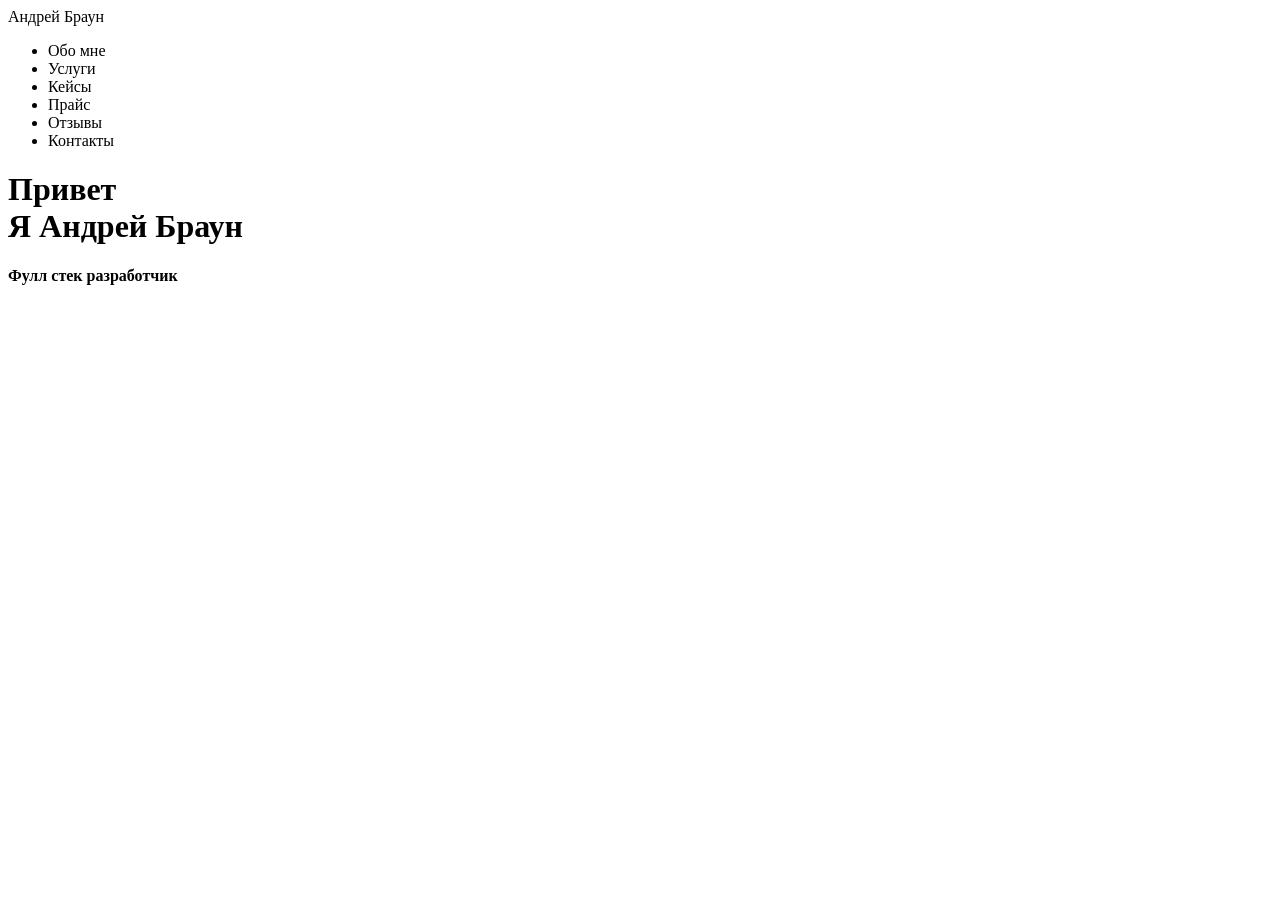
==== src/index.html @ 2f6fc2aa "Initial commit" ====
<!DOCTYPE html>
<html lang="en">
<head>
    <meta charset="UTF-8">
    <title>Title</title>
    <meta name="author" content="irakli">
    <meta name="robots" content="all">
    
</head>
<body>
<header>
    <nav>
        <div class="logo">Андрей Браун</div>
        <div class="menu">
            <ul>
                <li>Обо мне</li>
                <li>Услуги</li>
                <li>Кейсы</li>
                <li>Прайс</li>
                <li>Отзывы</li>
                <li>Контакты</li>
            </ul>
        </div>
    </nav>
</header>
<div class="main">
    <div class="title_container">
        <h1>Привет<br>Я Андрей Браун</h1>
        <h4>Фулл стек разработчик</h4>

    </div>
</div>
<footer>

</footer>
</body>
</html>
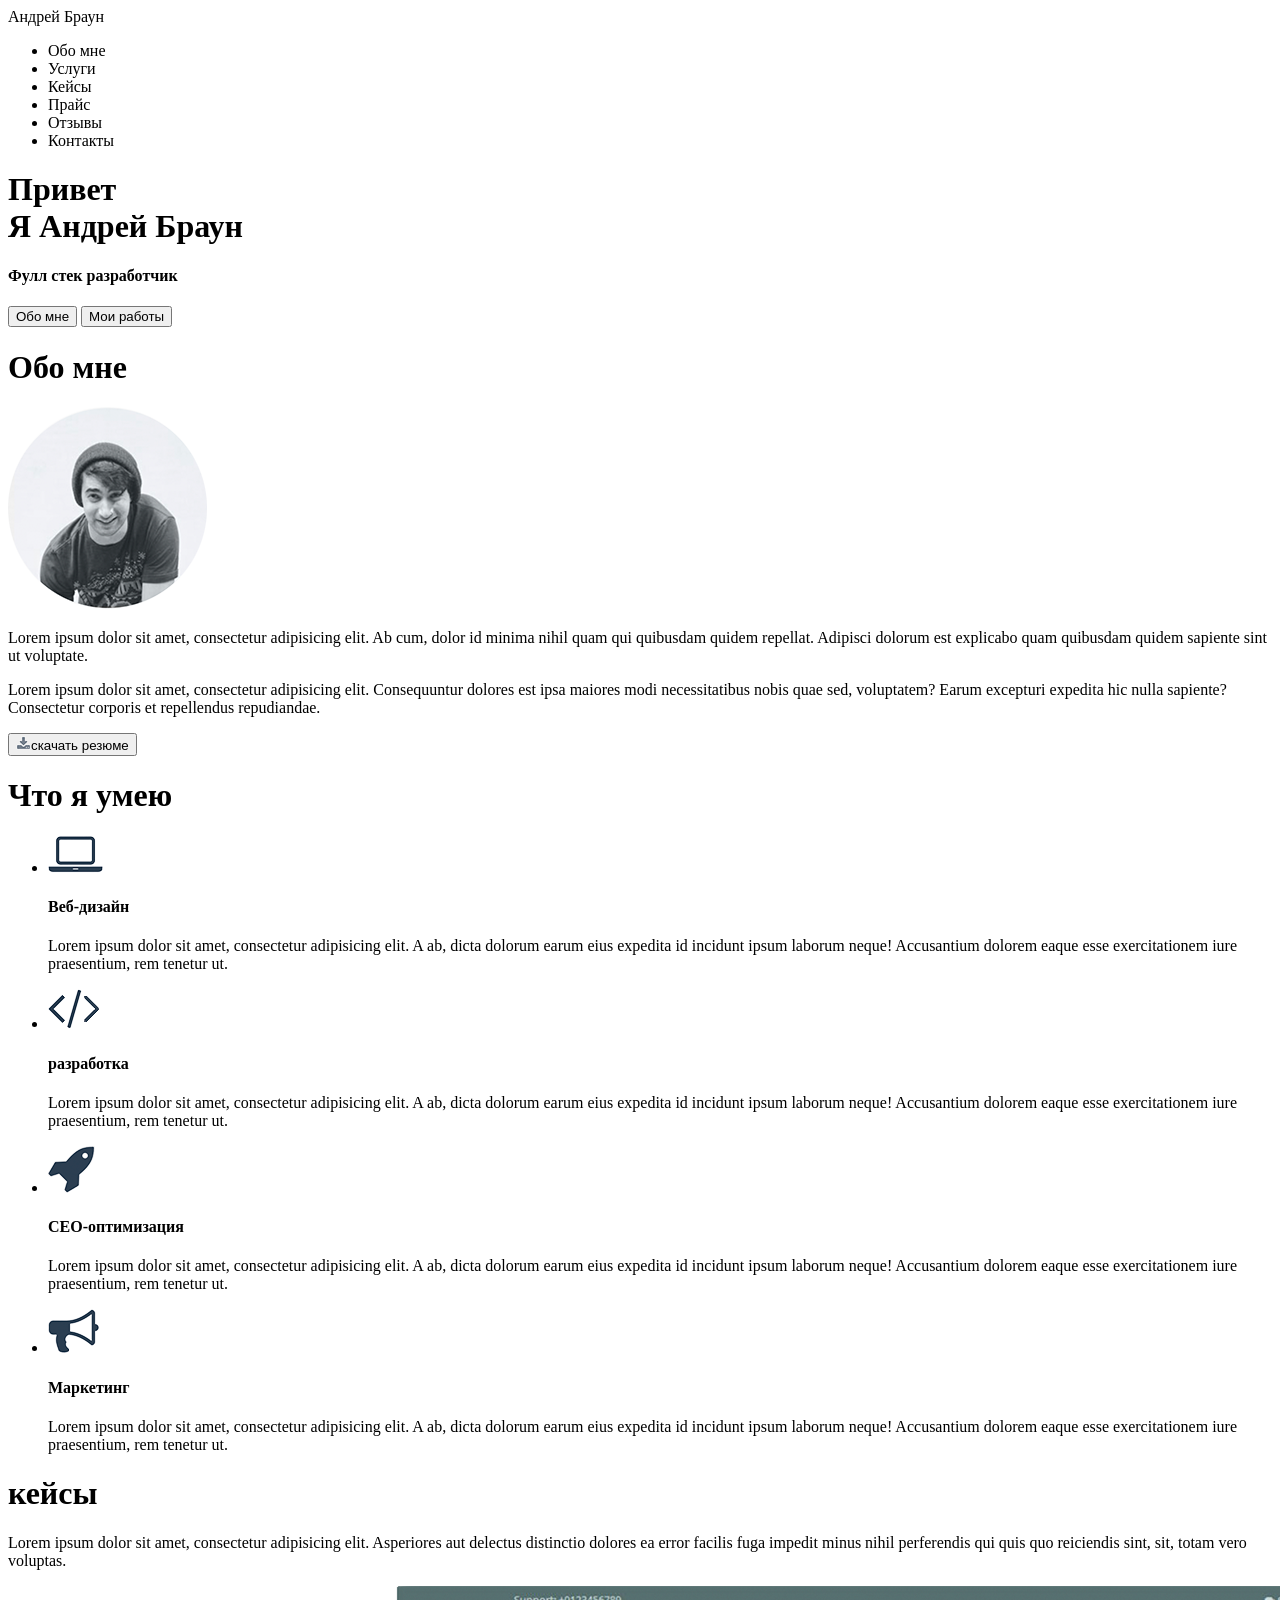
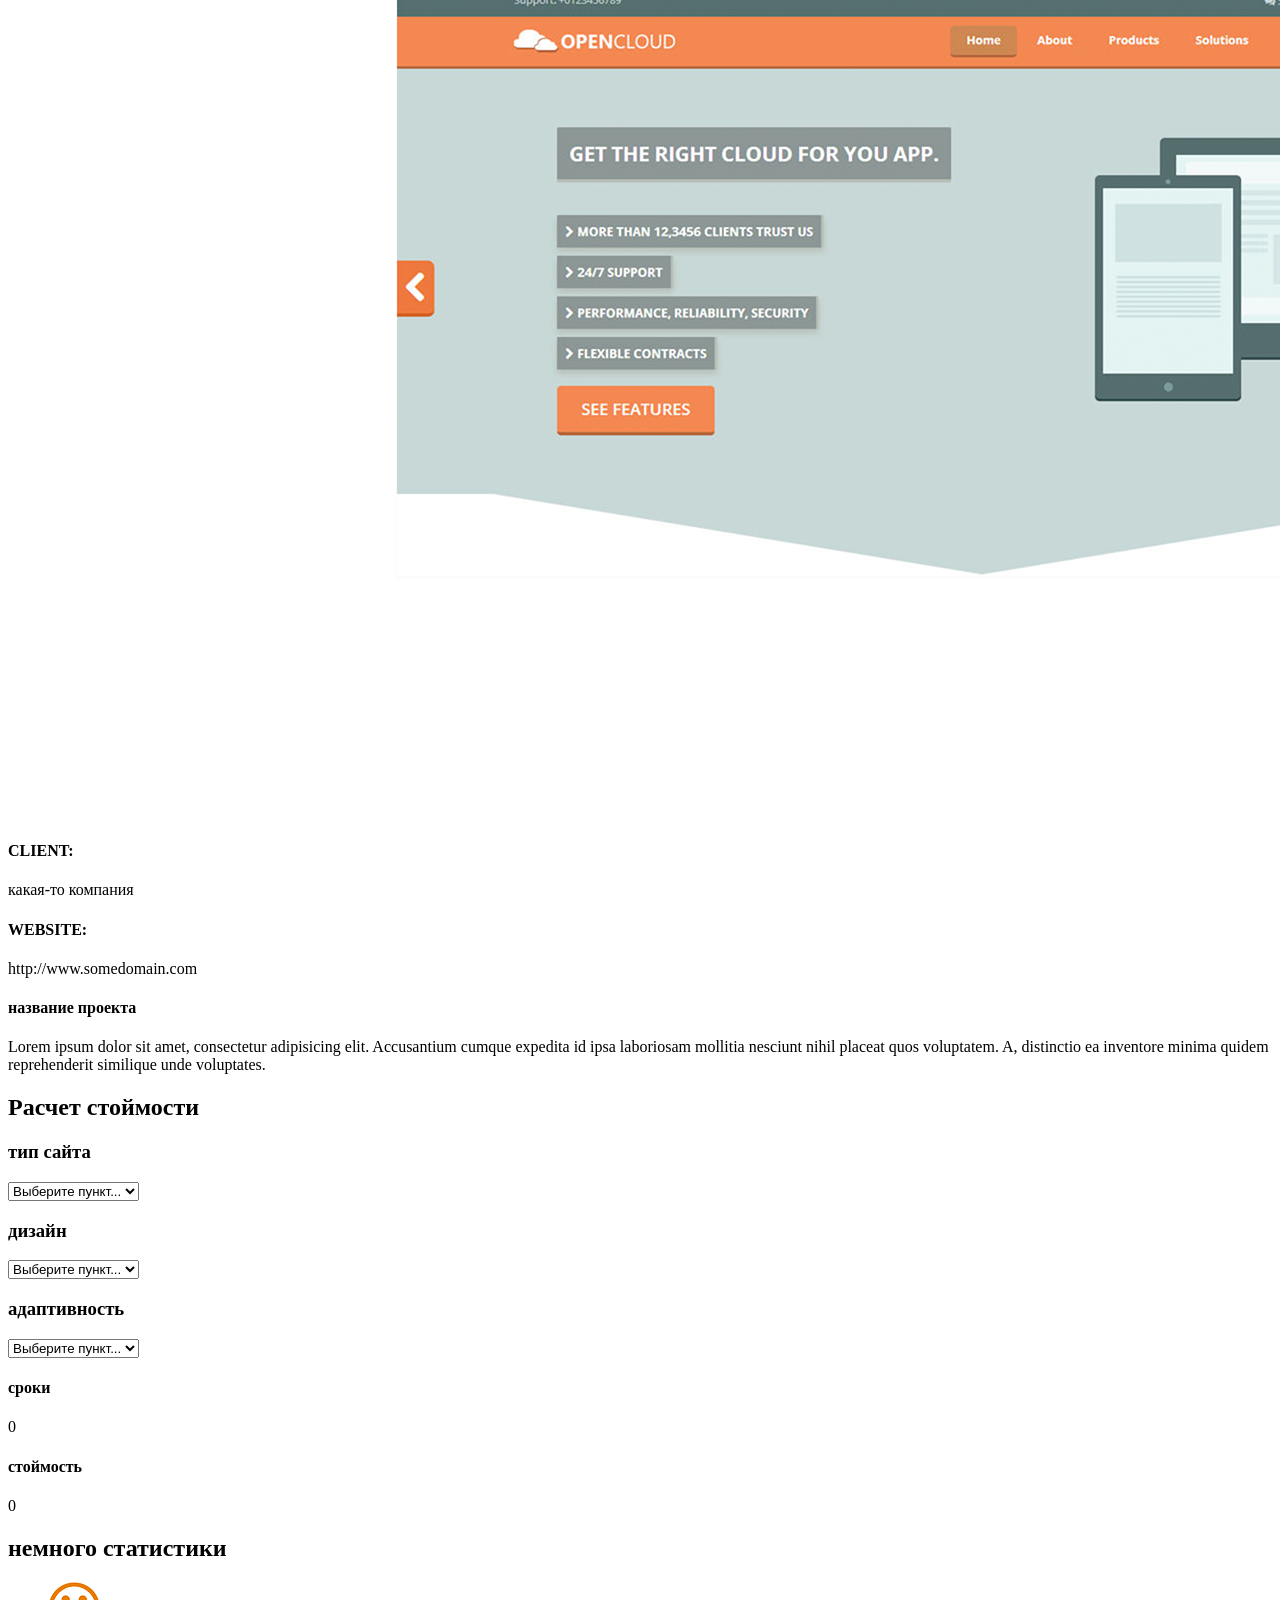
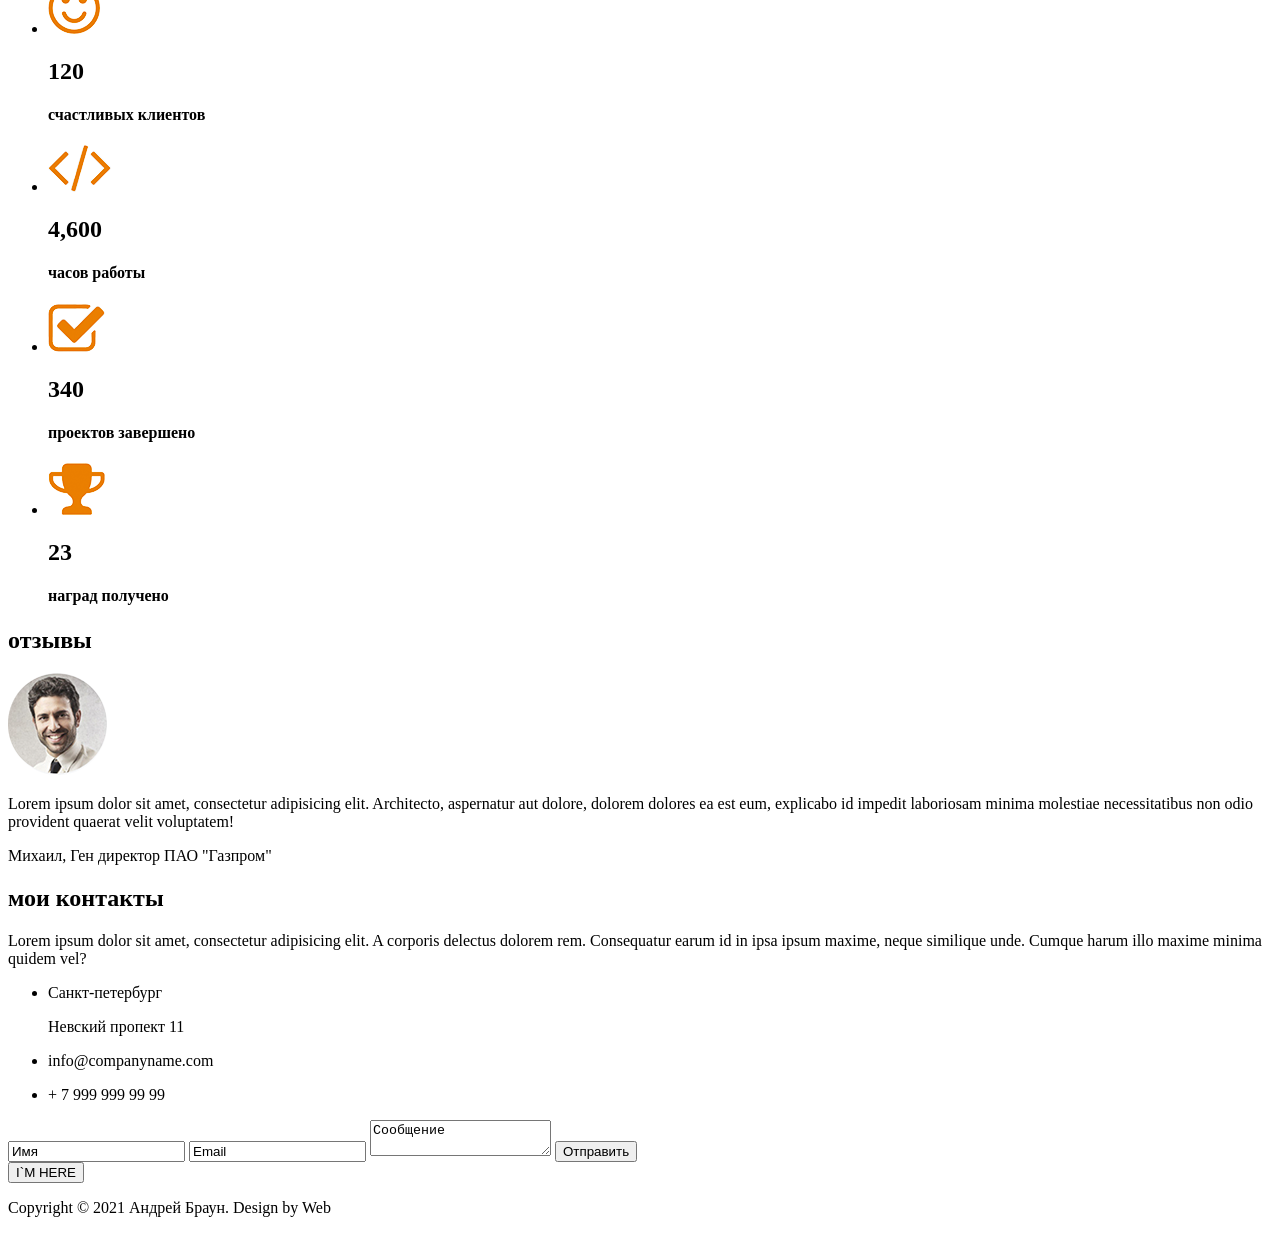
==== commit 4ad710a3: "task1" ====
--- a/src/index.html
+++ b/src/index.html
@@ -5,7 +5,7 @@
     <title>Title</title>
     <meta name="author" content="irakli">
     <meta name="robots" content="all">
-    
+
 </head>
 <body>
 <header>
@@ -27,11 +27,159 @@
     <div class="title_container">
         <h1>Привет<br>Я Андрей Браун</h1>
         <h4>Фулл стек разработчик</h4>
+        <input type="submit" value="Обо мне">
+        <input type="submit" value="Мои работы">
+    </div>
 
+    <div class="about">
+        <h1>Oбо мне</h1>
+        <img src="img/фотка2.png">
+        <p>Lorem ipsum dolor sit amet, consectetur adipisicing elit. Ab cum, dolor id minima nihil quam qui quibusdam quidem
+            repellat. Adipisci dolorum est explicabo quam quibusdam quidem sapiente sint ut voluptate.</p>
+        <p>Lorem ipsum dolor sit amet, consectetur adipisicing elit. Consequuntur dolores est ipsa maiores modi
+            necessitatibus nobis quae sed, voluptatem? Earum excepturi expedita hic nulla sapiente? Consectetur corporis et
+            repellendus repudiandae.</p>
+        <button type="submit" ><img src="img/иконка.png" alt="Кнопка «button»">скачать резюме</button>
     </div>
+
+    <div  class="skills">
+        <h1>Что я умею</h1>
+        <div class="menu">
+            <ul>
+                <li>
+                    <img src="img/ноут.png">
+                    <h4>Веб-дизайн</h4>
+                    <p>Lorem ipsum dolor sit amet, consectetur adipisicing elit. A ab, dicta dolorum earum eius expedita
+                        id incidunt ipsum laborum neque! Accusantium dolorem eaque esse exercitationem iure praesentium,
+                        rem tenetur ut.</p>
+                </li>
+                <li>
+                    <img src="img/знак.png">
+                    <h4>разработка</h4>
+                    <p>Lorem ipsum dolor sit amet, consectetur adipisicing elit. A ab, dicta dolorum earum eius expedita
+                        id incidunt ipsum laborum neque! Accusantium dolorem eaque esse exercitationem iure praesentium,
+                        rem tenetur ut.</p>
+                </li>
+                <li>
+                    <img src="img/ракета.png">
+                    <h4>CEO-оптимизация</h4>
+                    <p>Lorem ipsum dolor sit amet, consectetur adipisicing elit. A ab, dicta dolorum earum eius expedita
+                        id incidunt ipsum laborum neque! Accusantium dolorem eaque esse exercitationem iure praesentium,
+                        rem tenetur ut.</p>
+                </li>
+                <li>
+                    <img src="img/граммофон.png">
+                    <h4>Маркетинг</h4>
+                    <p>Lorem ipsum dolor sit amet, consectetur adipisicing elit. A ab, dicta dolorum earum eius expedita
+                        id incidunt ipsum laborum neque! Accusantium dolorem eaque esse exercitationem iure praesentium,
+                        rem tenetur ut.</p>
+                </li>
+            </ul>
+        </div>
+    </div>
+
+    <div class="case">
+        <h1>кейсы</h1>
+        <p>Lorem ipsum dolor sit amet, consectetur adipisicing elit. Asperiores aut delectus distinctio dolores ea error
+            facilis fuga impedit minus nihil perferendis qui quis quo reiciendis sint, sit, totam vero voluptas.</p>
+        <img src="img/фотка.png">
+        <div class="details">
+            <h4>CLIENT:</h4>
+            <p>какая-то компания</p>
+            <h4>WEBSITE:</h4>
+            <p>http://www.somedomain.com</p>
+            <h4>название проекта</h4>
+            <p>Lorem ipsum dolor sit amet, consectetur adipisicing elit. Accusantium cumque expedita id ipsa laboriosam
+                mollitia nesciunt nihil placeat quos voluptatem. A, distinctio ea inventore minima quidem reprehenderit
+                similique unde voluptates.</p>
+        </div>
+    </div>
+
+
+    <div class="priceCount">
+        <h2>Расчет стоймости</h2>
+        <h3>тип сайта</h3>
+        <select><option selected>Выберите пункт...</option></select>
+        <h3>дизайн</h3>
+        <select><option selected>Выберите пункт...</option></select>
+        <h3>адаптивность</h3>
+        <select><option selected>Выберите пункт...</option></select>
+        <h4>сроки</h4>0
+        <h4>стоймость</h4>0
+    </div>
+
+    <div class="statistic">
+        <h2>немного статистики</h2>
+        <div class="elements">
+            <ul>
+                <li>
+                    <img src="img/смайл.png">
+                    <h2>120</h2>
+                    <h4>счастливых клиентов</h4>
+                </li>
+                <li>
+                    <img src="img/скобки.png">
+                    <h2>4,600</h2>
+                    <h4>часов работы</h4>
+                </li>
+                <li>
+                    <img src="img/галочка.png">
+                    <h2>340</h2>
+                    <h4>проектов завершено</h4>
+                </li>
+                <li>
+                    <img src="img/кубок.png">
+                    <h2>23</h2>
+                    <h4>наград получено</h4>
+                </li>
+            </ul>
+        </div>
+    </div>
+
+    <div class="feedback">
+        <h2>отзывы</h2>
+        <img src="img/фотка_мужичек.png">
+        <p>Lorem ipsum dolor sit amet, consectetur adipisicing elit. Architecto, aspernatur aut dolore, dolorem dolores
+            ea est eum, explicabo id impedit laboriosam minima molestiae necessitatibus non odio provident quaerat velit
+            voluptatem!</p>
+        <p>Михаил, Ген директор ПАО "Газпром"</p>
+    </div>
+
+    <div class="contacts">
+        <h2>мои контакты</h2>
+        <p>Lorem ipsum dolor sit amet, consectetur adipisicing elit. A corporis delectus dolorem rem. Consequatur earum
+            id in ipsa ipsum maxime, neque similique unde. Cumque harum illo maxime minima quidem vel?</p>
+        <ul>
+            <li>
+                <p>Санкт-петербург</p>
+                <p>Невский пропект 11</p>
+            </li>
+            <li>
+                <p>info@companyname.com</p>
+            </li>
+            <li>
+                <p>+ 7 999 999 99 99</p>
+            </li>
+        </ul>
+        <div class="messageForm">
+            <form method="post">
+            <input type="text" value="Имя">
+            <input type="email" value="Email">
+            <textarea>Сообщение</textarea>
+                <button type="submit">Отправить</button>
+            </form>
+        </div>
+    </div>
+
+    <div class="maps">
+        <button type="submit">I`M HERE</button>
+    </div>
+
 </div>
+
+
 <footer>
-
+<p>Copyright © 2021 Андрей Браун. Design by Web</p>
 </footer>
 </body>
 </html>
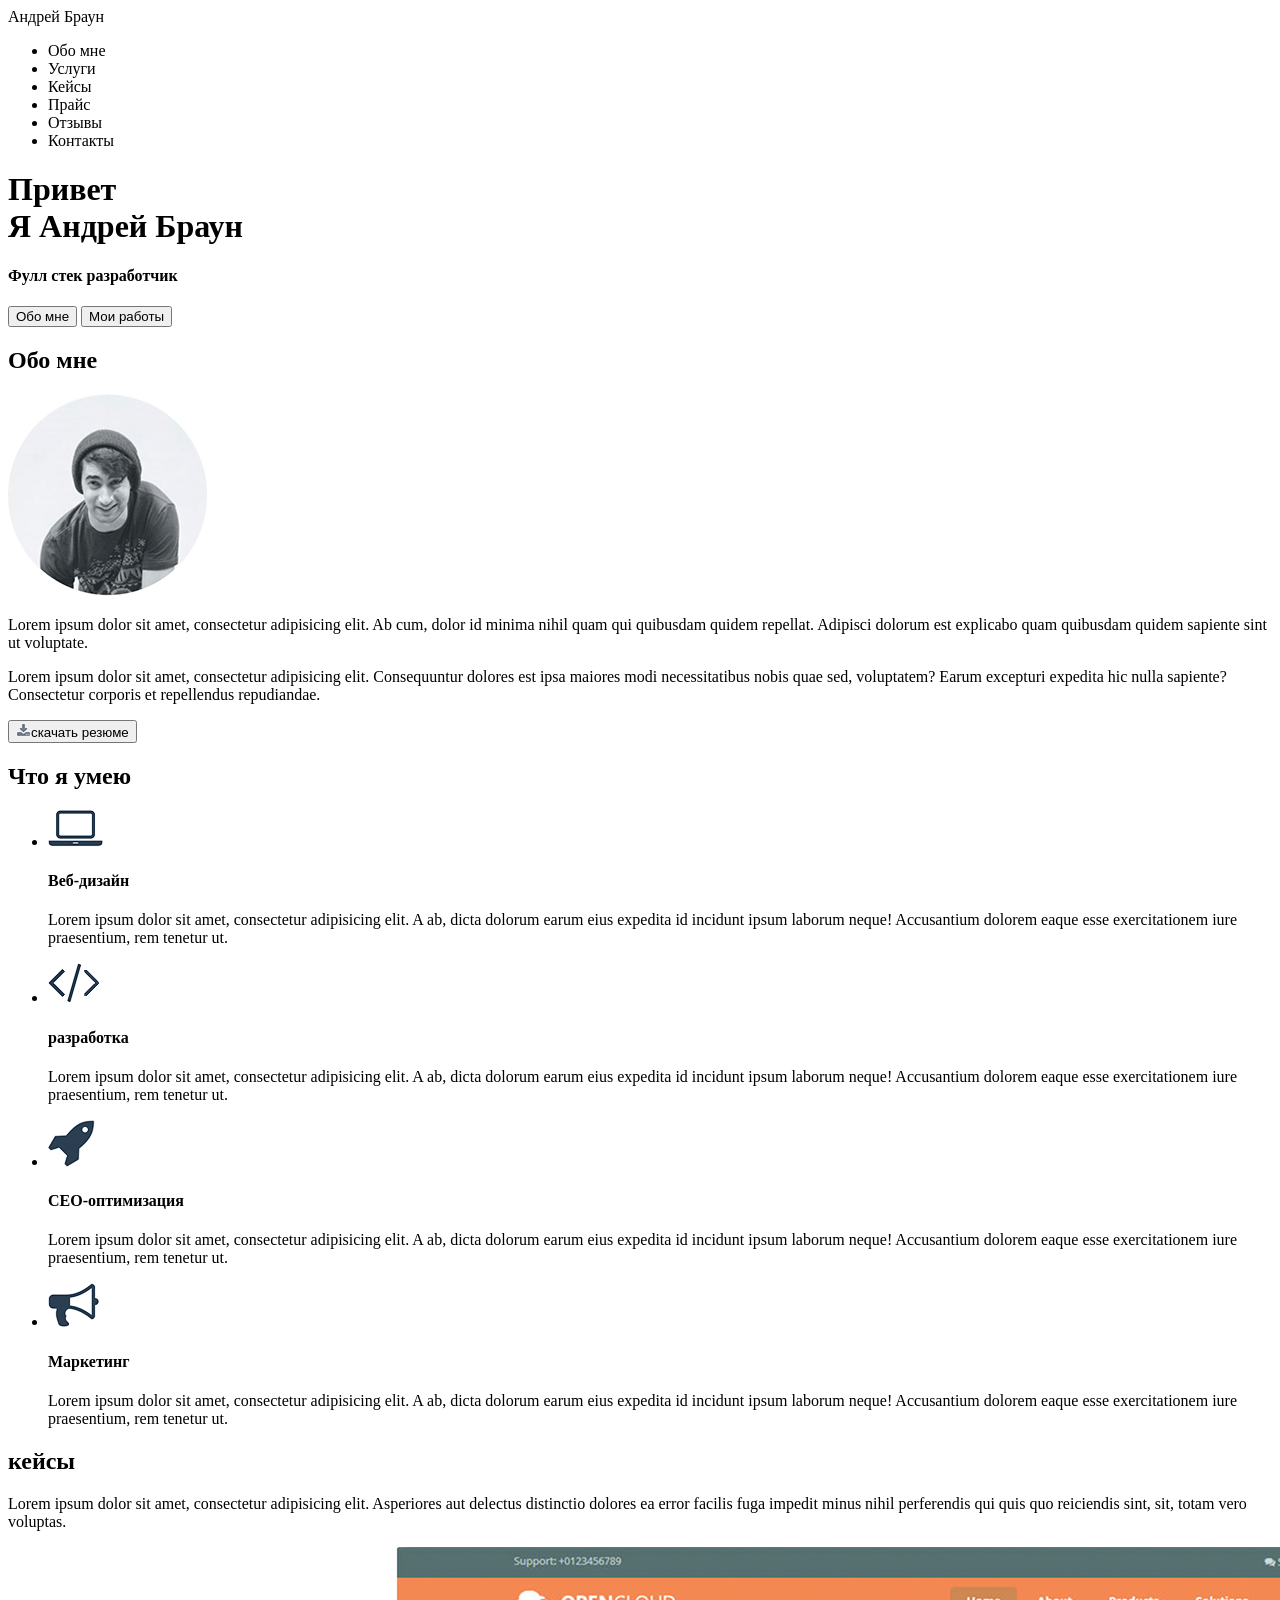
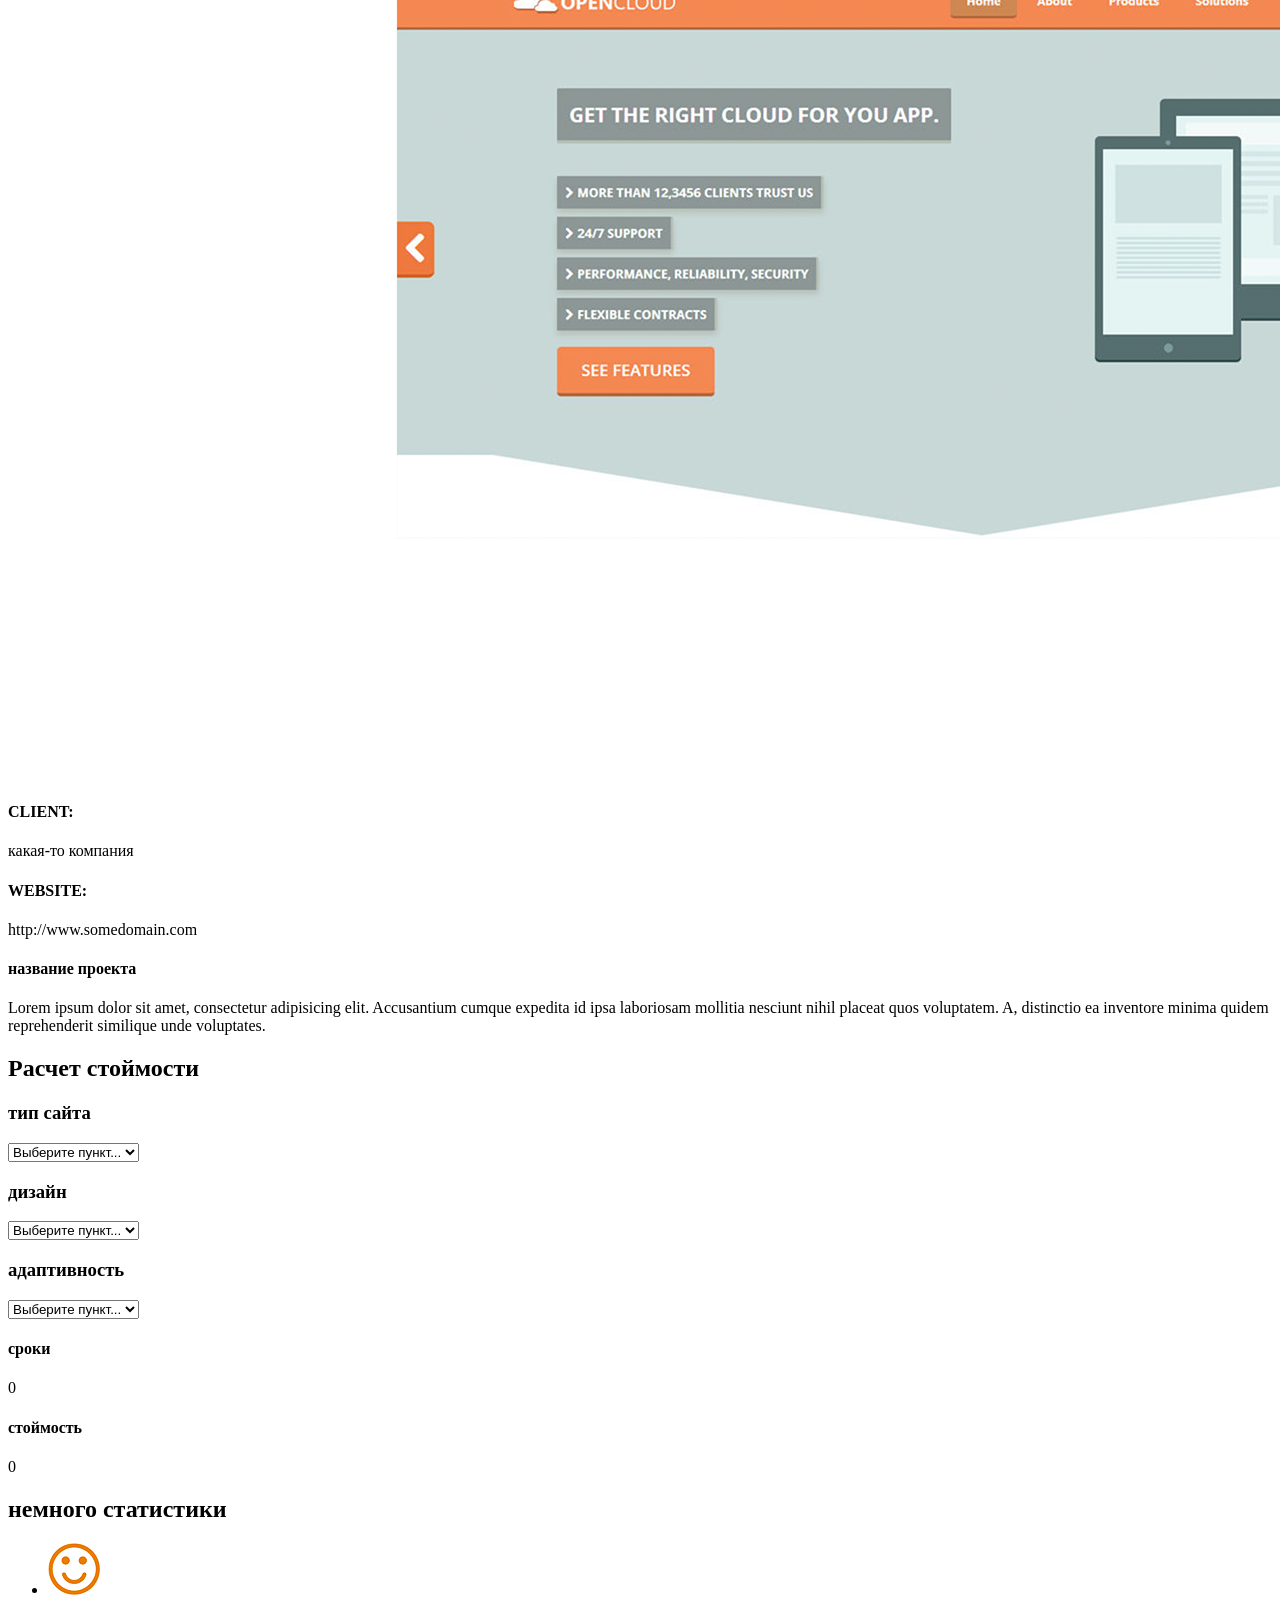
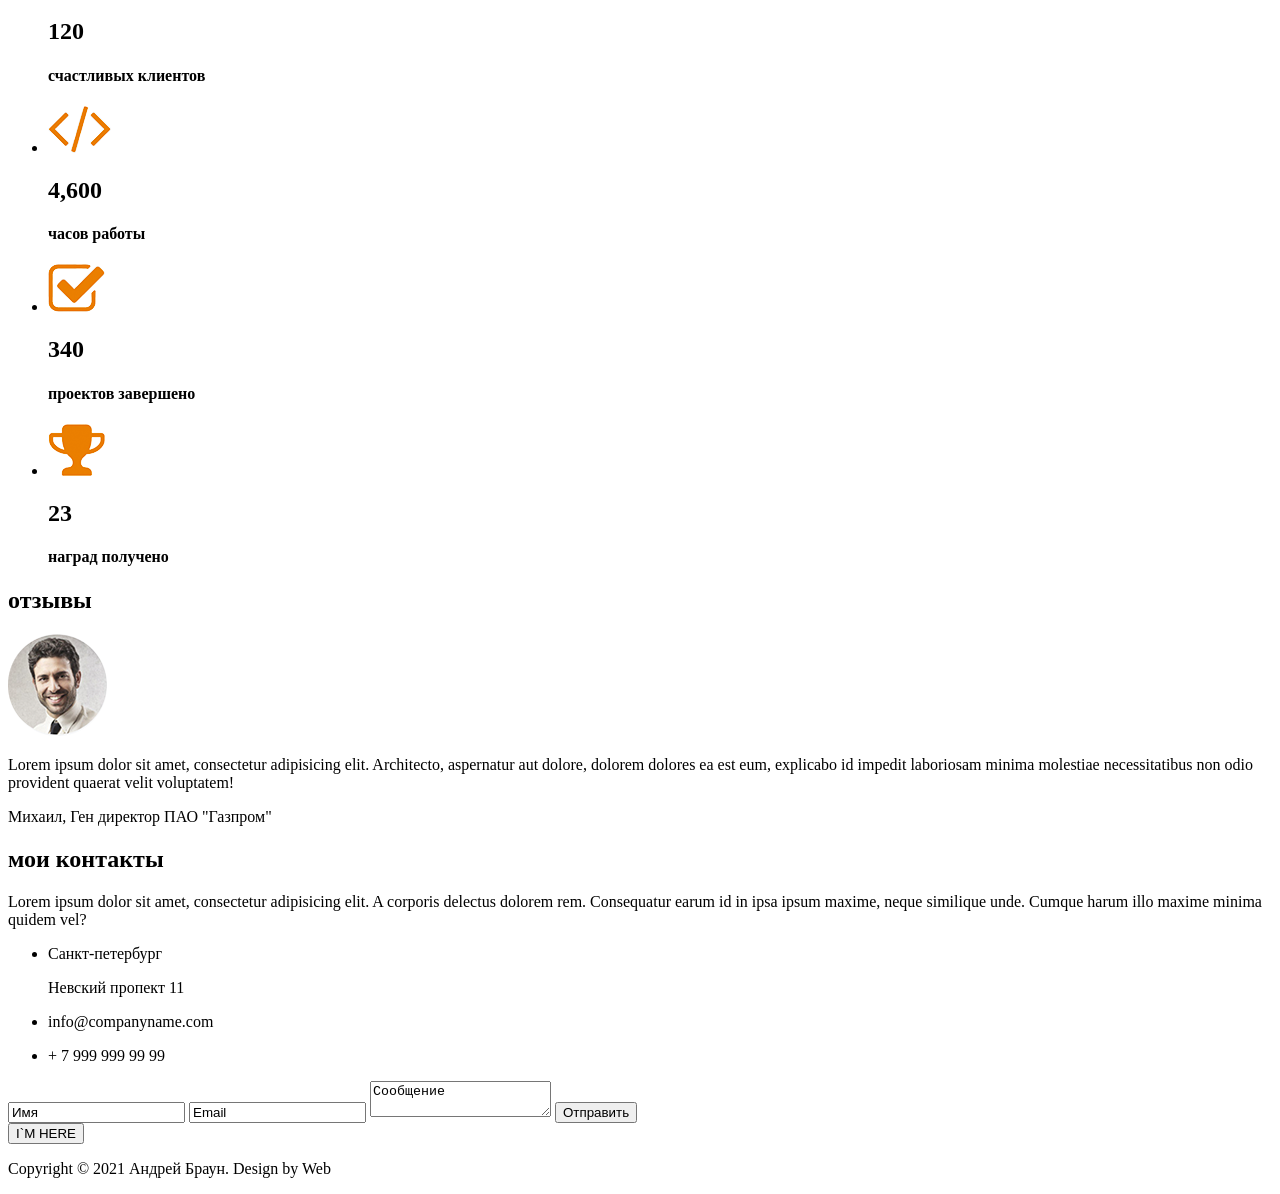
==== commit 1f4fedf6: "task1.1 исправил h1" ====
--- a/src/index.html
+++ b/src/index.html
@@ -32,7 +32,7 @@
     </div>
 
     <div class="about">
-        <h1>Oбо мне</h1>
+        <h2>Oбо мне</h2>
         <img src="img/фотка2.png">
         <p>Lorem ipsum dolor sit amet, consectetur adipisicing elit. Ab cum, dolor id minima nihil quam qui quibusdam quidem
             repellat. Adipisci dolorum est explicabo quam quibusdam quidem sapiente sint ut voluptate.</p>
@@ -43,7 +43,7 @@
     </div>
 
     <div  class="skills">
-        <h1>Что я умею</h1>
+        <h2>Что я умею</h2>
         <div class="menu">
             <ul>
                 <li>
@@ -79,7 +79,7 @@
     </div>
 
     <div class="case">
-        <h1>кейсы</h1>
+        <h2>кейсы</h2>
         <p>Lorem ipsum dolor sit amet, consectetur adipisicing elit. Asperiores aut delectus distinctio dolores ea error
             facilis fuga impedit minus nihil perferendis qui quis quo reiciendis sint, sit, totam vero voluptas.</p>
         <img src="img/фотка.png">
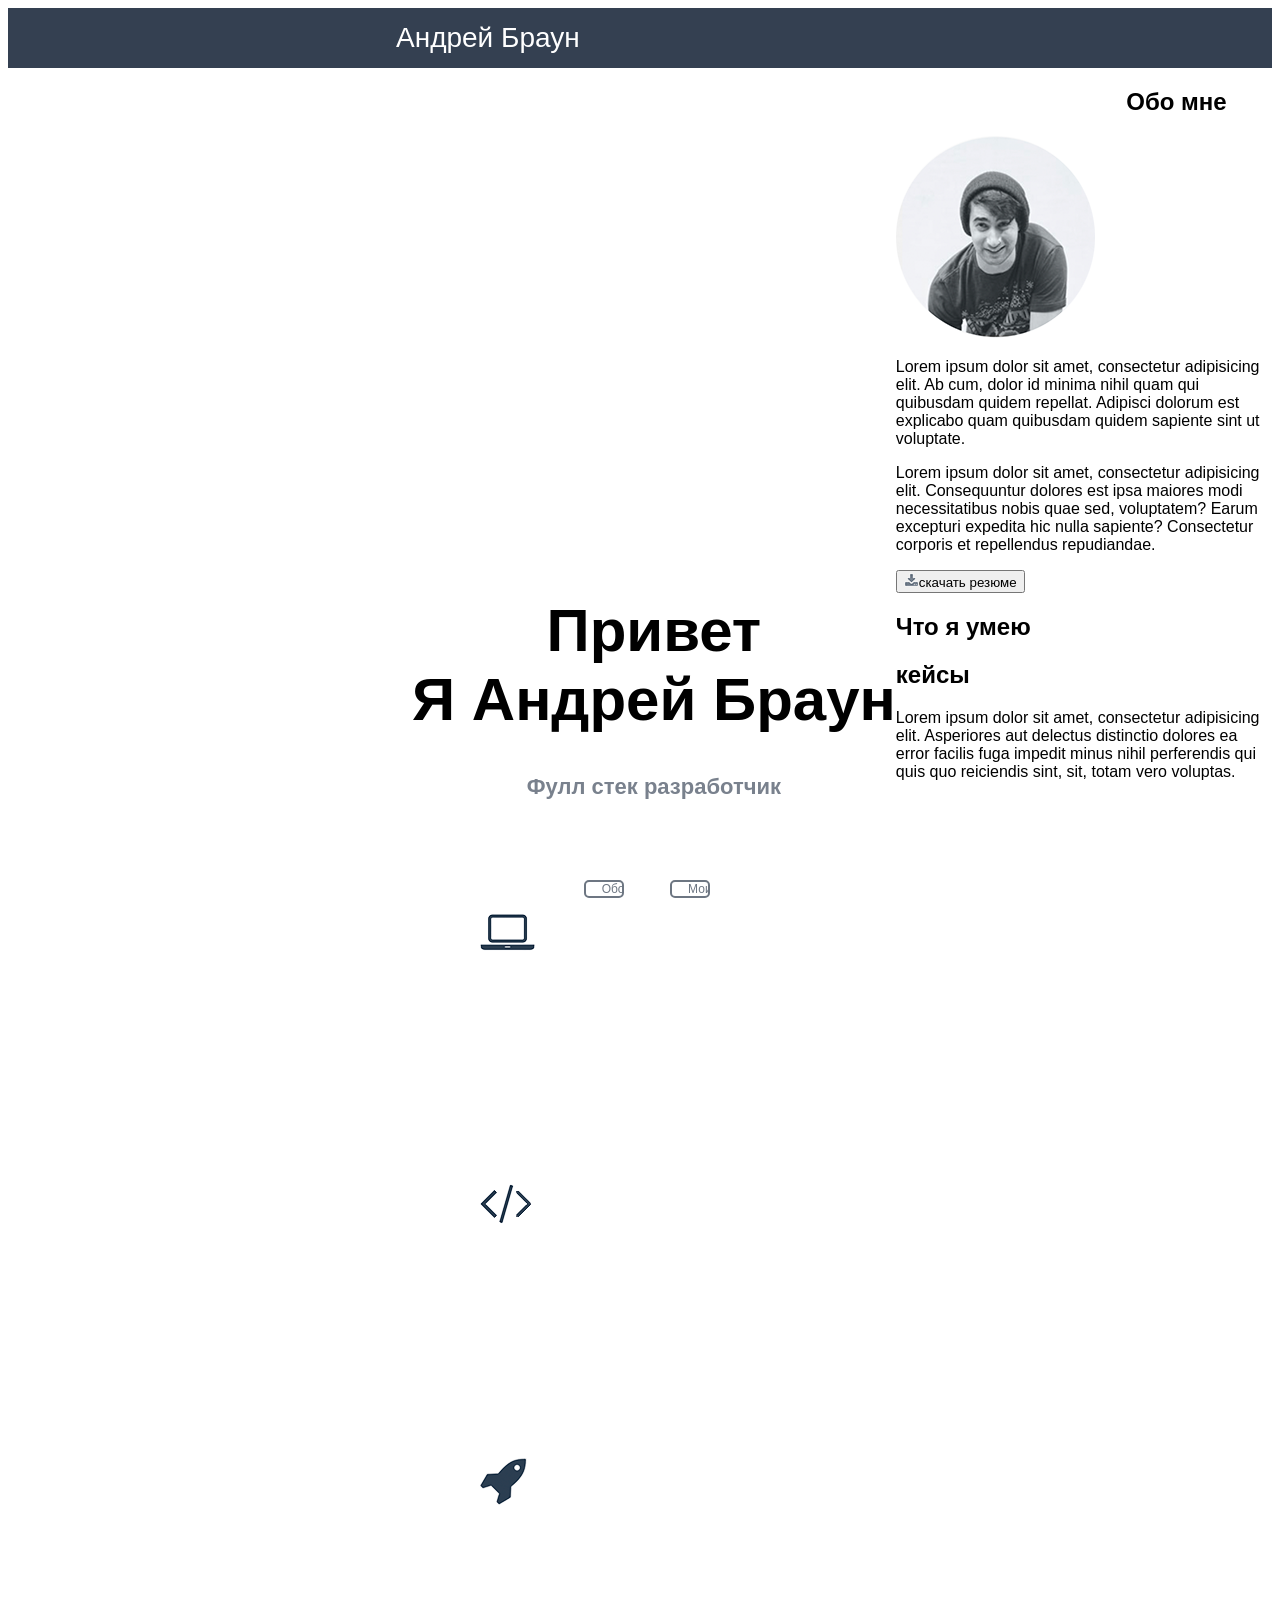
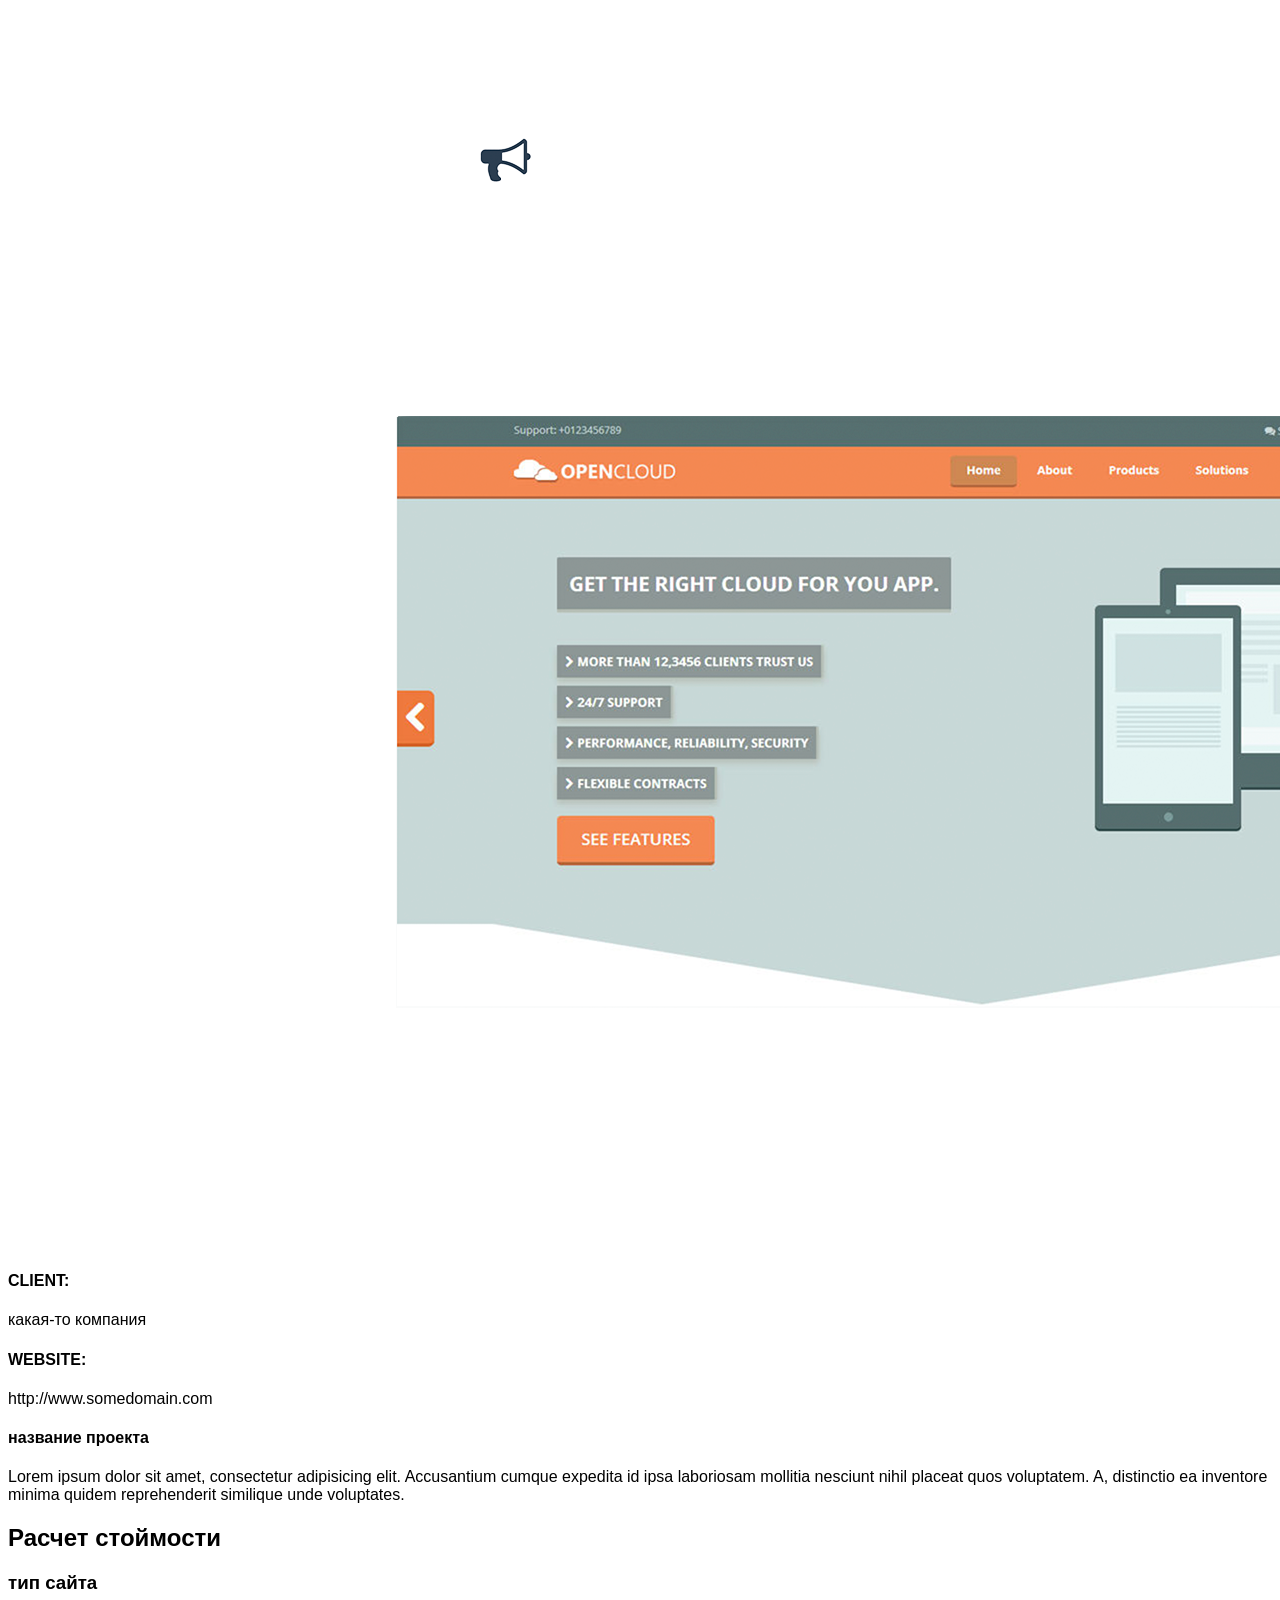
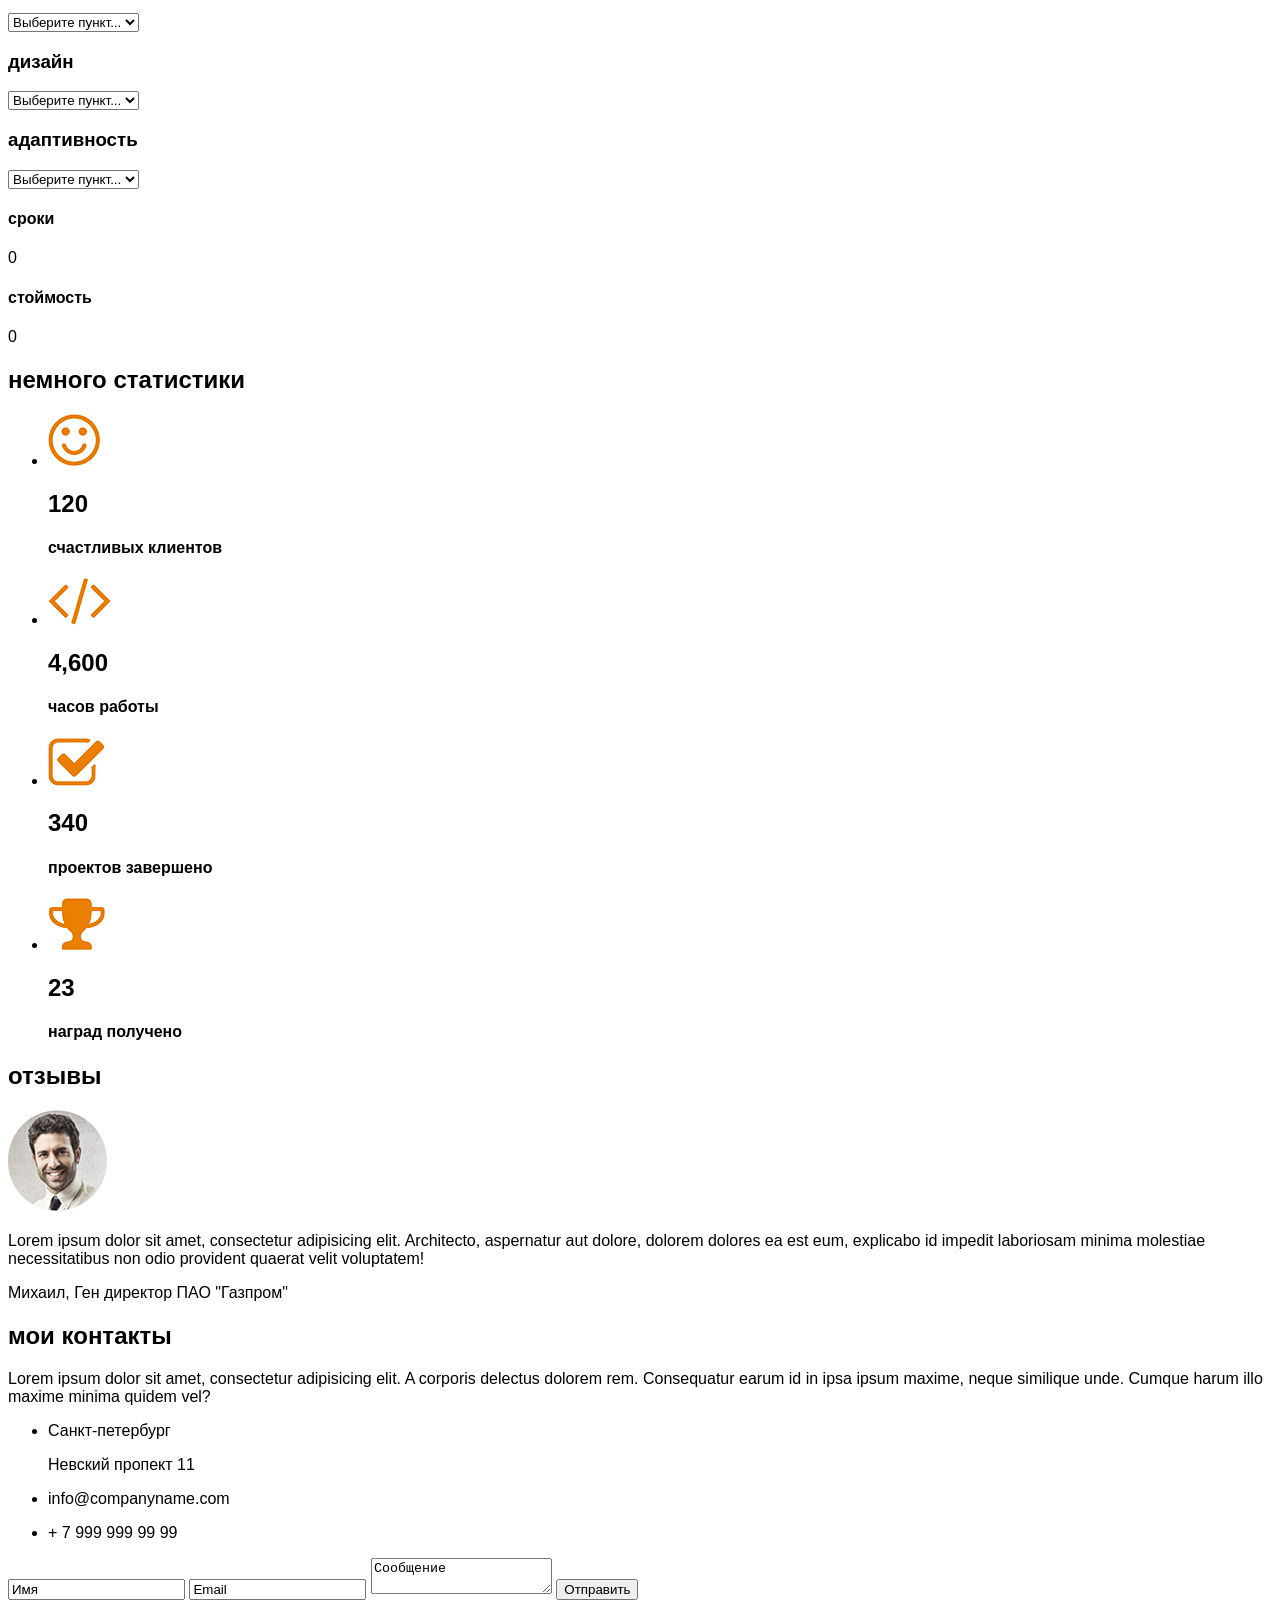
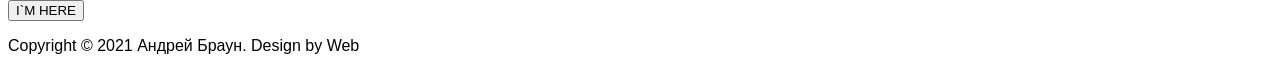
==== commit 1fd3ce0a: "task2 предварительная версия" ====
--- a/src/index.html
+++ b/src/index.html
@@ -5,7 +5,7 @@
     <title>Title</title>
     <meta name="author" content="irakli">
     <meta name="robots" content="all">
-
+    <link rel="stylesheet" href="css/style.css">
 </head>
 <body>
 <header>
@@ -31,6 +31,7 @@
         <input type="submit" value="Мои работы">
     </div>
 
+
     <div class="about">
         <h2>Oбо мне</h2>
         <img src="img/фотка2.png">
@@ -41,6 +42,7 @@
             repellendus repudiandae.</p>
         <button type="submit" ><img src="img/иконка.png" alt="Кнопка «button»">скачать резюме</button>
     </div>
+</div>
 
     <div  class="skills">
         <h2>Что я умею</h2>
@@ -175,7 +177,7 @@
         <button type="submit">I`M HERE</button>
     </div>
 
-</div>
+
 
 
 <footer>
--- a/src/css/style.css
+++ b/src/css/style.css
@@ -0,0 +1,65 @@
+body{
+     font-family: Arial, sans-serif;
+}
+nav{
+    width: 100%;
+    height: 60px;
+    background: #344051;
+}
+.logo{
+    color: #fff;
+    font-size: 28px;
+    line-height: 60px;
+    padding-left: 388px;
+    float: left;
+}
+
+.menu{
+    float: left;
+    padding-left: 432px;
+}
+
+.menu li{
+    float: left;
+    line-height: 40px;
+    color: white;
+    margin-right: 40px;
+    font-size: 16px;
+    text-transform: uppercase;
+}
+
+.main{
+    width: 100%;
+    height: calc(100% - 60px);
+    background:url("../img/Парень.png") 90% 100%/auto 85% no-repeat, url("../img/фон.png") center/cover no-repeat;
+}
+
+.title_container{
+    float: left;
+    margin: 432px 0px 0px 404px;
+    text-align: center;
+
+}
+.title_container h1{
+    font-size: 60px;
+    font-weight: bold;
+}
+
+.title_container h4{
+    margin-top: 40px;
+    font-size: 22px;
+    color: #79818d;
+ }
+
+.title_container input{
+    width: 40px;
+    text-align: center;
+    border: 2px solid #6d7682;
+    background: none;
+    border-radius: 5px;
+    color: #6d7682;
+    font-size: 12px;
+    padding: 0px 16px;
+    margin: 50px 28px 0px 14px;
+
+}
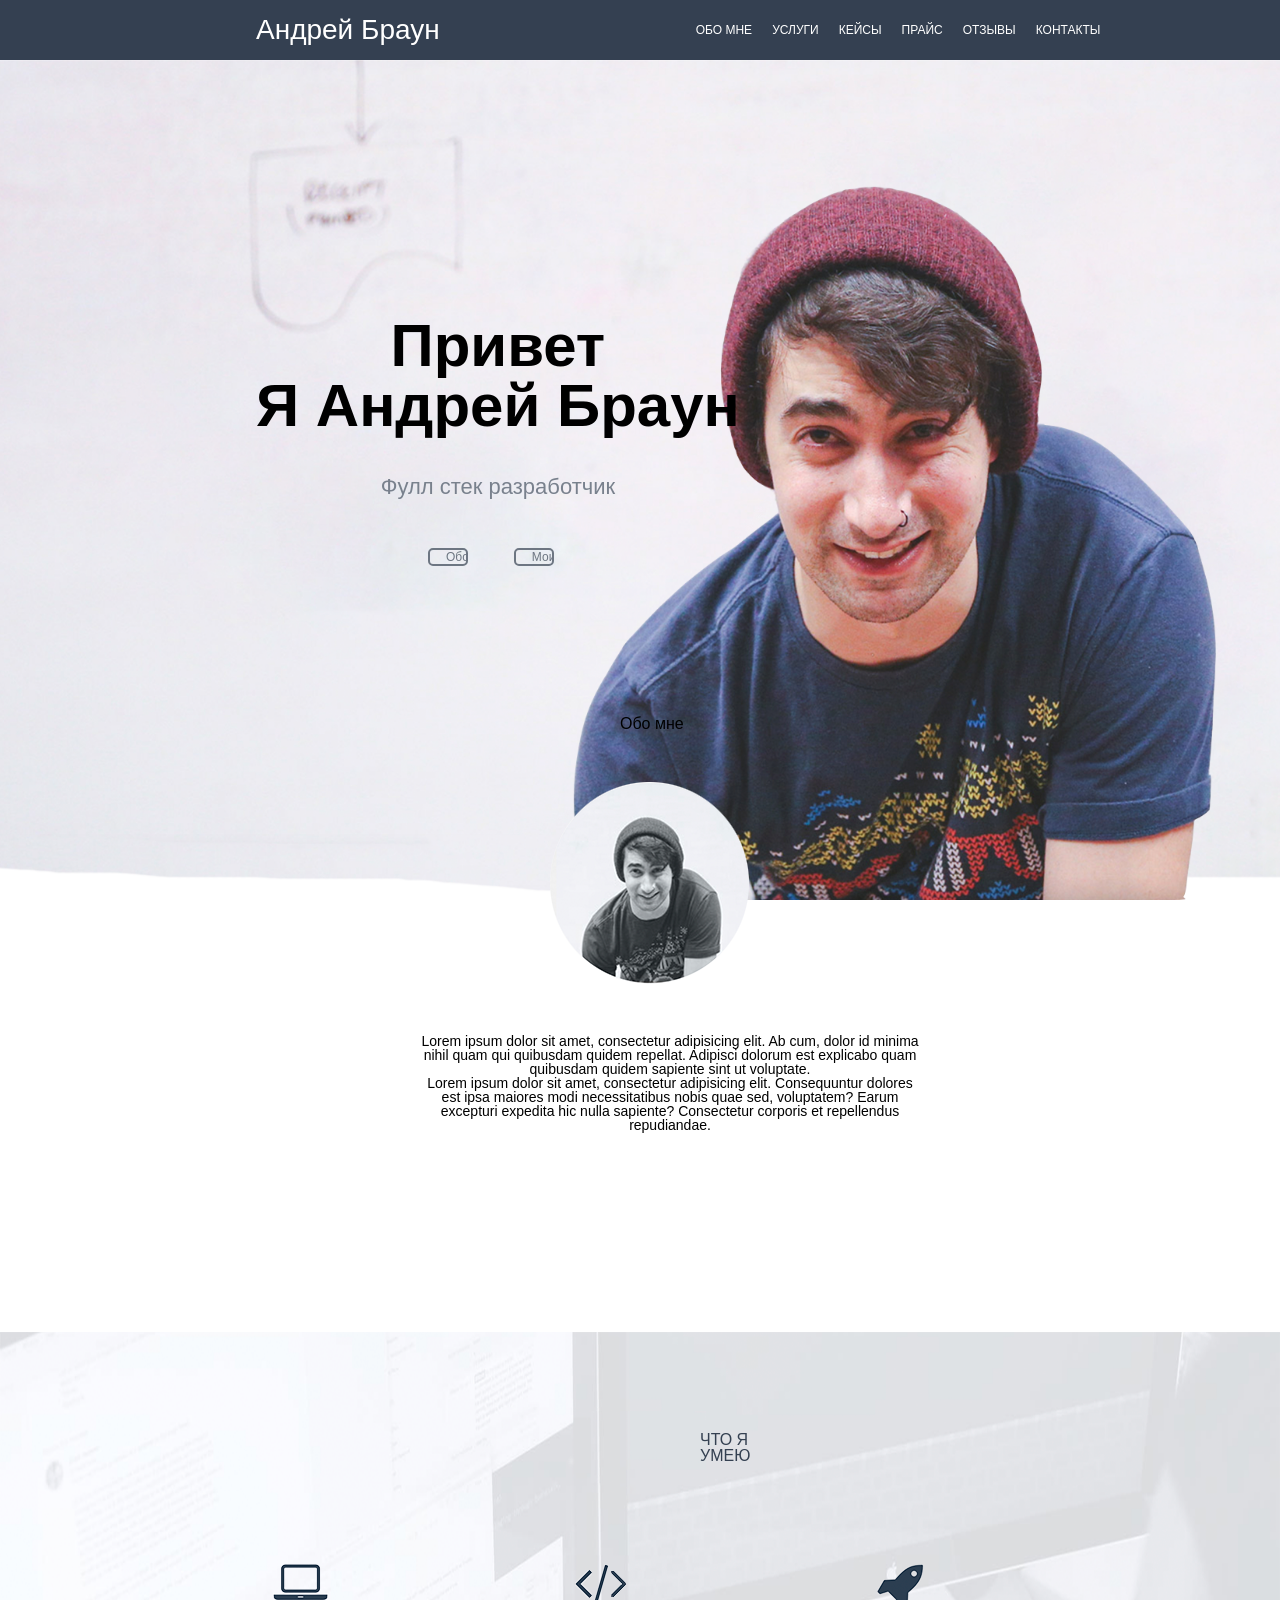
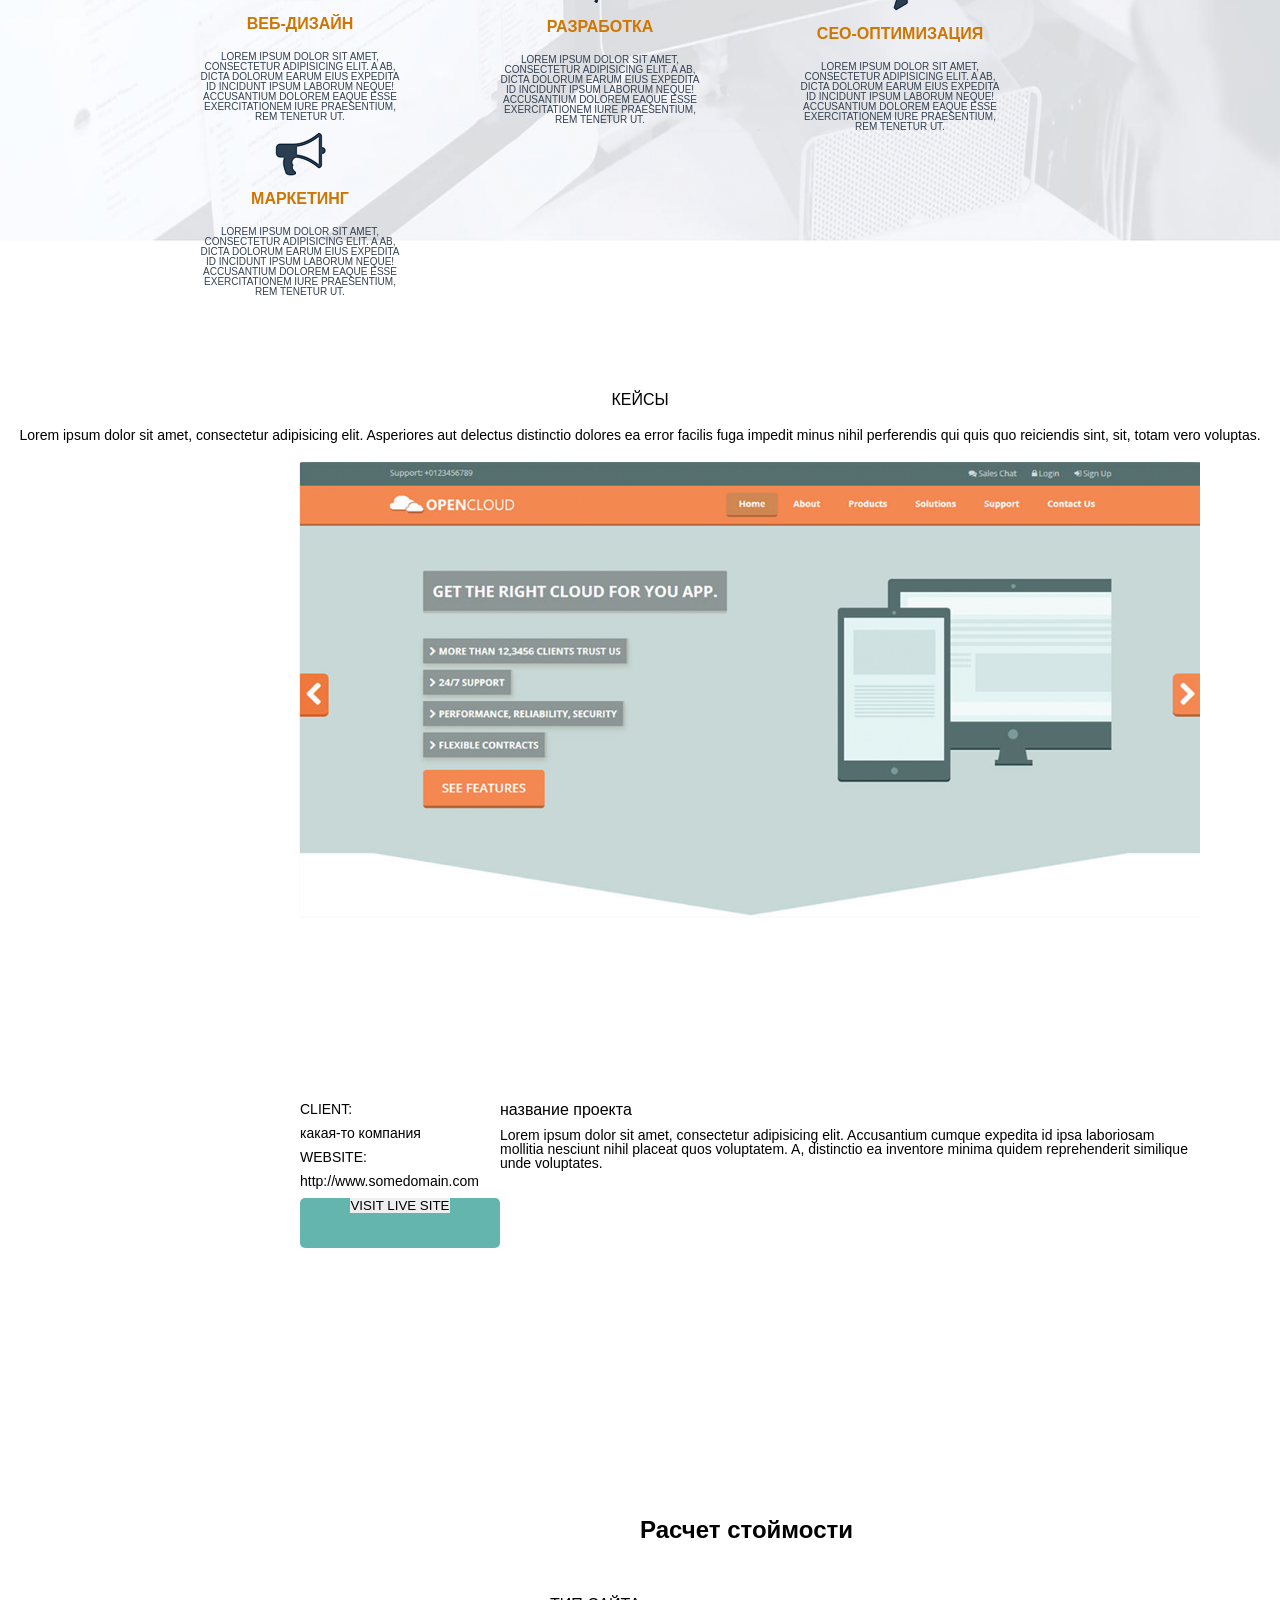
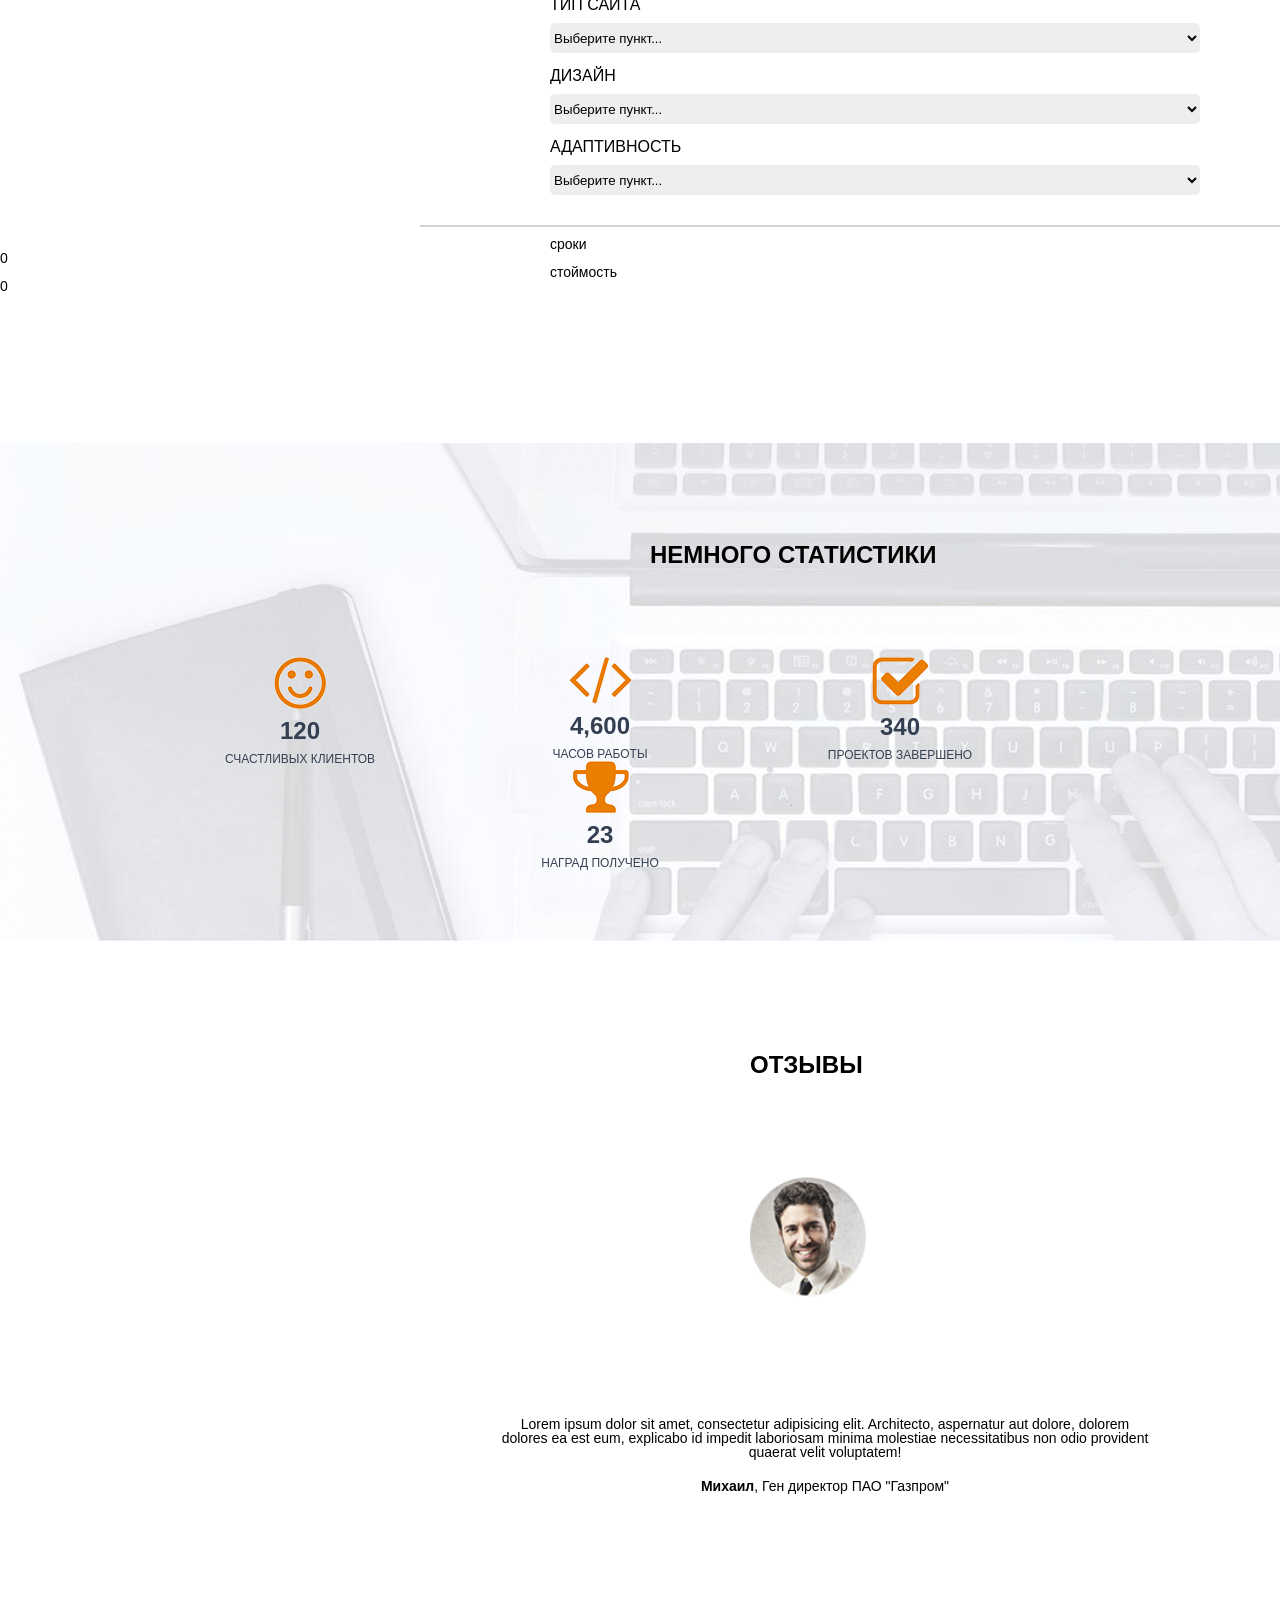
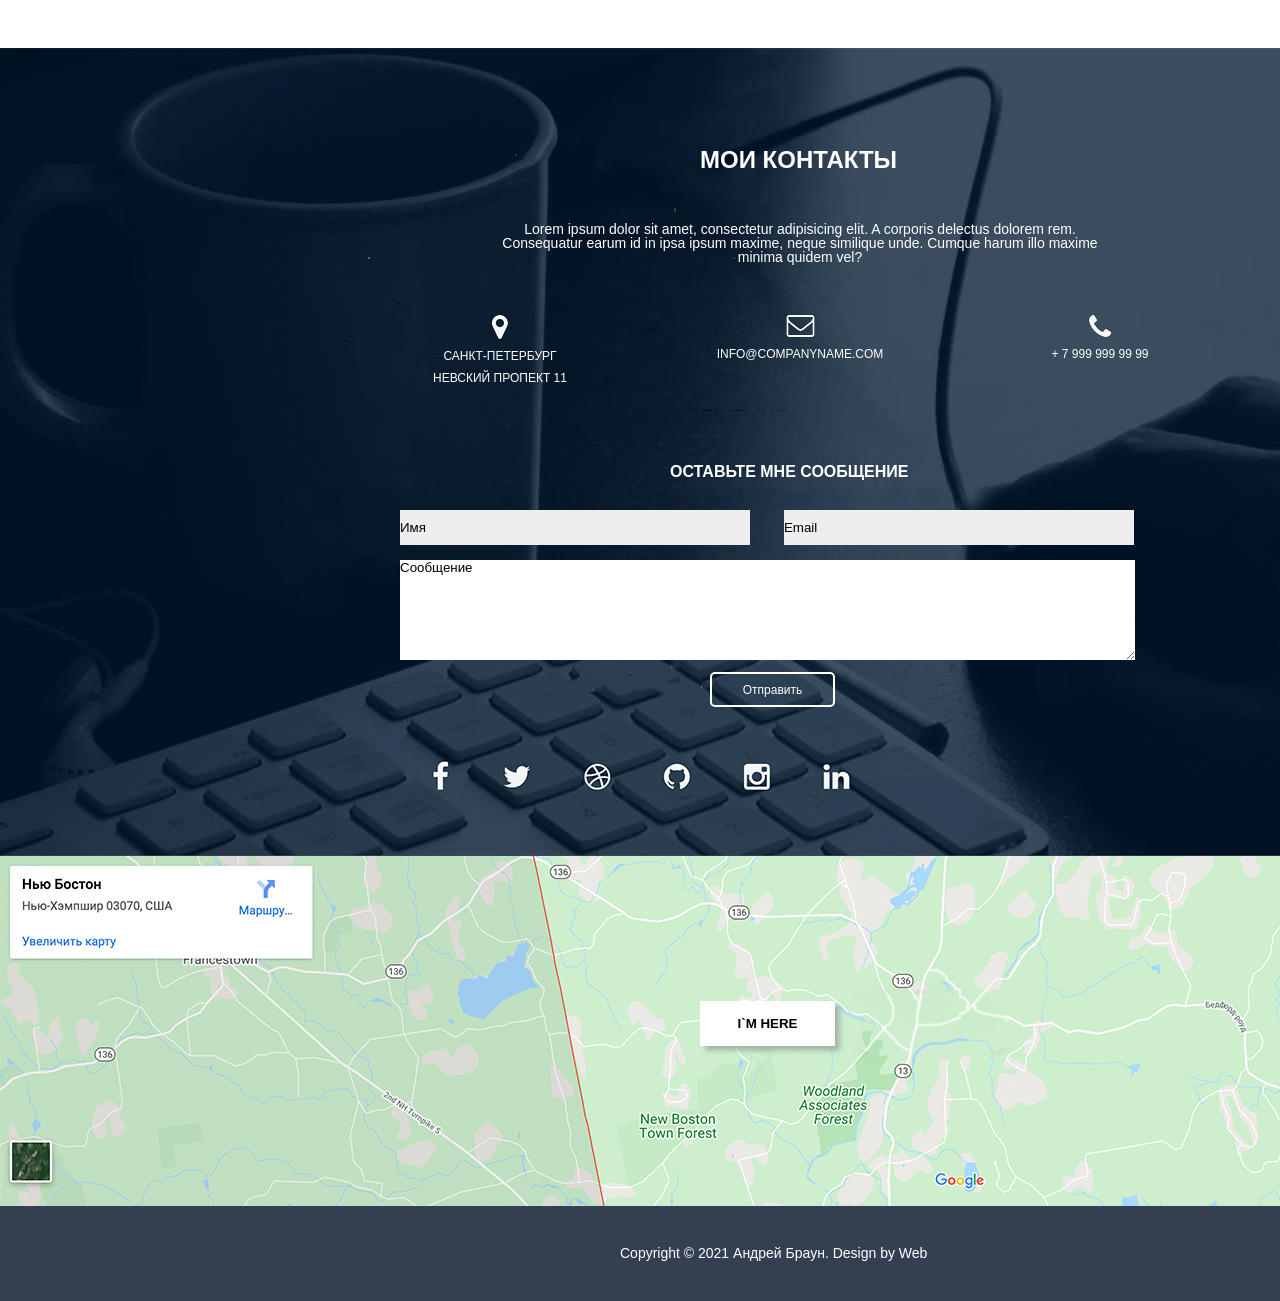
==== commit 43fa84eb: "task2 предварительная версия 2" ====
--- a/src/index.html
+++ b/src/index.html
@@ -6,6 +6,7 @@
     <meta name="author" content="irakli">
     <meta name="robots" content="all">
     <link rel="stylesheet" href="css/style.css">
+    <link rel="stylesheet" href="css/reset.css">
 </head>
 <body>
 <header>
@@ -40,148 +41,169 @@
         <p>Lorem ipsum dolor sit amet, consectetur adipisicing elit. Consequuntur dolores est ipsa maiores modi
             necessitatibus nobis quae sed, voluptatem? Earum excepturi expedita hic nulla sapiente? Consectetur corporis et
             repellendus repudiandae.</p>
-        <button type="submit" ><img src="img/иконка.png" alt="Кнопка «button»">скачать резюме</button>
-    </div>
-</div>
-
-    <div  class="skills">
-        <h2>Что я умею</h2>
-        <div class="menu">
-            <ul>
-                <li>
-                    <img src="img/ноут.png">
-                    <h4>Веб-дизайн</h4>
-                    <p>Lorem ipsum dolor sit amet, consectetur adipisicing elit. A ab, dicta dolorum earum eius expedita
-                        id incidunt ipsum laborum neque! Accusantium dolorem eaque esse exercitationem iure praesentium,
-                        rem tenetur ut.</p>
-                </li>
-                <li>
-                    <img src="img/знак.png">
-                    <h4>разработка</h4>
-                    <p>Lorem ipsum dolor sit amet, consectetur adipisicing elit. A ab, dicta dolorum earum eius expedita
-                        id incidunt ipsum laborum neque! Accusantium dolorem eaque esse exercitationem iure praesentium,
-                        rem tenetur ut.</p>
-                </li>
-                <li>
-                    <img src="img/ракета.png">
-                    <h4>CEO-оптимизация</h4>
-                    <p>Lorem ipsum dolor sit amet, consectetur adipisicing elit. A ab, dicta dolorum earum eius expedita
-                        id incidunt ipsum laborum neque! Accusantium dolorem eaque esse exercitationem iure praesentium,
-                        rem tenetur ut.</p>
-                </li>
-                <li>
-                    <img src="img/граммофон.png">
-                    <h4>Маркетинг</h4>
-                    <p>Lorem ipsum dolor sit amet, consectetur adipisicing elit. A ab, dicta dolorum earum eius expedita
-                        id incidunt ipsum laborum neque! Accusantium dolorem eaque esse exercitationem iure praesentium,
-                        rem tenetur ut.</p>
-                </li>
-            </ul>
+        <!--        <button type="submit" ><img src="img/иконка.png" alt="Кнопка «button»">скачать резюме</button>-->
+    </div>
+</div>
+
+<div  class="skills">
+    <h2>Что я умею</h2>
+    <div class="menuSkills">
+        <ul>
+            <li>
+                <img src="img/ноут.png">
+                <h4>Веб-дизайн</h4>
+                <p>Lorem ipsum dolor sit amet, consectetur adipisicing elit. A ab, dicta dolorum earum eius expedita
+                    id incidunt ipsum laborum neque! Accusantium dolorem eaque esse exercitationem iure praesentium,
+                    rem tenetur ut.</p>
+            </li>
+            <li>
+                <img src="img/знак.png">
+                <h4>разработка</h4>
+                <p>Lorem ipsum dolor sit amet, consectetur adipisicing elit. A ab, dicta dolorum earum eius expedita
+                    id incidunt ipsum laborum neque! Accusantium dolorem eaque esse exercitationem iure praesentium,
+                    rem tenetur ut.</p>
+            </li>
+            <li>
+                <img src="img/ракета.png">
+                <h4>CEO-оптимизация</h4>
+                <p>Lorem ipsum dolor sit amet, consectetur adipisicing elit. A ab, dicta dolorum earum eius expedita
+                    id incidunt ipsum laborum neque! Accusantium dolorem eaque esse exercitationem iure praesentium,
+                    rem tenetur ut.</p>
+            </li>
+            <li>
+                <img src="img/граммофон.png">
+                <h4>Маркетинг</h4>
+                <p>Lorem ipsum dolor sit amet, consectetur adipisicing elit. A ab, dicta dolorum earum eius expedita
+                    id incidunt ipsum laborum neque! Accusantium dolorem eaque esse exercitationem iure praesentium,
+                    rem tenetur ut.</p>
+            </li>
+        </ul>
+    </div>
+</div>
+
+<div class="case">
+    <h2 id="cases">кейсы</h2>
+    <p id="casesText">Lorem ipsum dolor sit amet, consectetur adipisicing elit. Asperiores aut delectus distinctio dolores ea error
+        facilis fuga impedit minus nihil perferendis qui quis quo reiciendis sint, sit, totam vero voluptas.</p>
+    <img src="img/фотка.png">
+    <div class="details">
+        <div class="elem">
+            <div class="q1el">
+                <h4 id="client">CLIENT:</h4>
+                <p id="someCompany">какая-то компания</p>
+                <h4 id="website">WEBSITE:</h4>
+                <p id="url">http://www.somedomain.com</p>
+
+                <div class="buttonDiv"><input id="buttonCase" type="submit" value="VISIT LIVE SITE"></div>
+            </div>
+            <div class="q3el">
+                <h4 id="projectName">название проекта</h4>
+                <p id="projectNameText">Lorem ipsum dolor sit amet, consectetur adipisicing elit. Accusantium cumque expedita id ipsa laboriosam
+                    mollitia nesciunt nihil placeat quos voluptatem. A, distinctio ea inventore minima quidem reprehenderit
+                    similique unde voluptates.</p>
+            </div>
         </div>
     </div>
-
-    <div class="case">
-        <h2>кейсы</h2>
-        <p>Lorem ipsum dolor sit amet, consectetur adipisicing elit. Asperiores aut delectus distinctio dolores ea error
-            facilis fuga impedit minus nihil perferendis qui quis quo reiciendis sint, sit, totam vero voluptas.</p>
-        <img src="img/фотка.png">
-        <div class="details">
-            <h4>CLIENT:</h4>
-            <p>какая-то компания</p>
-            <h4>WEBSITE:</h4>
-            <p>http://www.somedomain.com</p>
-            <h4>название проекта</h4>
-            <p>Lorem ipsum dolor sit amet, consectetur adipisicing elit. Accusantium cumque expedita id ipsa laboriosam
-                mollitia nesciunt nihil placeat quos voluptatem. A, distinctio ea inventore minima quidem reprehenderit
-                similique unde voluptates.</p>
-        </div>
-    </div>
-
-
-    <div class="priceCount">
-        <h2>Расчет стоймости</h2>
-        <h3>тип сайта</h3>
-        <select><option selected>Выберите пункт...</option></select>
-        <h3>дизайн</h3>
-        <select><option selected>Выберите пункт...</option></select>
-        <h3>адаптивность</h3>
-        <select><option selected>Выберите пункт...</option></select>
-        <h4>сроки</h4>0
-        <h4>стоймость</h4>0
-    </div>
-
-    <div class="statistic">
-        <h2>немного статистики</h2>
-        <div class="elements">
-            <ul>
-                <li>
-                    <img src="img/смайл.png">
-                    <h2>120</h2>
-                    <h4>счастливых клиентов</h4>
-                </li>
-                <li>
-                    <img src="img/скобки.png">
-                    <h2>4,600</h2>
-                    <h4>часов работы</h4>
-                </li>
-                <li>
-                    <img src="img/галочка.png">
-                    <h2>340</h2>
-                    <h4>проектов завершено</h4>
-                </li>
-                <li>
-                    <img src="img/кубок.png">
-                    <h2>23</h2>
-                    <h4>наград получено</h4>
-                </li>
-            </ul>
-        </div>
-    </div>
-
-    <div class="feedback">
-        <h2>отзывы</h2>
-        <img src="img/фотка_мужичек.png">
-        <p>Lorem ipsum dolor sit amet, consectetur adipisicing elit. Architecto, aspernatur aut dolore, dolorem dolores
-            ea est eum, explicabo id impedit laboriosam minima molestiae necessitatibus non odio provident quaerat velit
-            voluptatem!</p>
-        <p>Михаил, Ген директор ПАО "Газпром"</p>
-    </div>
-
-    <div class="contacts">
-        <h2>мои контакты</h2>
-        <p>Lorem ipsum dolor sit amet, consectetur adipisicing elit. A corporis delectus dolorem rem. Consequatur earum
-            id in ipsa ipsum maxime, neque similique unde. Cumque harum illo maxime minima quidem vel?</p>
+</div>
+
+
+<div class="priceCount">
+    <h2>Расчет стоймости</h2>
+    <h3>тип сайта</h3>
+    <select><option selected>Выберите пункт...</option></select>
+    <h3>дизайн</h3>
+    <select><option selected>Выберите пункт...</option></select>
+    <h3>адаптивность</h3>
+    <select><option selected>Выберите пункт...</option></select>
+    <img src="img/линия%20подитога.png">
+    <h4>сроки</h4>0
+    <h4>стоймость</h4>0
+</div>
+
+<div class="statistic">
+    <h2 id="someStatistic">немного статистики</h2>
+    <div class="elements">
         <ul>
             <li>
-                <p>Санкт-петербург</p>
-                <p>Невский пропект 11</p>
-            </li>
-            <li>
-                <p>info@companyname.com</p>
-            </li>
-            <li>
-                <p>+ 7 999 999 99 99</p>
+                <img src="img/смайл.png">
+                <h2>120</h2>
+                <h4>счастливых клиентов</h4>
+            </li>
+            <li>
+                <img src="img/скобки.png">
+                <h2>4,600</h2>
+                <h4>часов работы</h4>
+            </li>
+            <li>
+                <img src="img/галочка.png">
+                <h2>340</h2>
+                <h4>проектов завершено</h4>
+            </li>
+            <li>
+                <img src="img/кубок.png">
+                <h2>23</h2>
+                <h4>наград получено</h4>
             </li>
         </ul>
-        <div class="messageForm">
-            <form method="post">
+    </div>
+</div>
+
+<div class="feedback">
+    <h2>отзывы</h2>
+    <img src="img/фотка_мужичек.png">
+    <p>Lorem ipsum dolor sit amet, consectetur adipisicing elit. Architecto, aspernatur aut dolore, dolorem dolores
+        ea est eum, explicabo id impedit laboriosam minima molestiae necessitatibus non odio provident quaerat velit
+        voluptatem!</p>
+    <p><b>Михаил</b>, Ген директор ПАО "Газпром"</p>
+</div>
+
+<div class="contacts">
+    <h2>мои контакты</h2>
+    <div class="contactText">
+    <p>Lorem ipsum dolor sit amet, consectetur adipisicing elit. A corporis delectus dolorem rem. Consequatur earum
+        id in ipsa ipsum maxime, neque similique unde. Cumque harum illo maxime minima quidem vel?</p>
+    </div>
+    <div class="piece">
+    <ul>
+        <li>
+            <img src="img/гео.png">
+            <p>Санкт-петербург</p>
+            <p>Невский пропект 11</p>
+        </li>
+        <li>
+            <img src="img/конверт.png">
+            <p>info@companyname.com</p>
+        </li>
+        <li>
+            <img src="img/труба.png">
+            <p>+ 7 999 999 99 99</p>
+        </li>
+    </ul>
+    </div>
+    <div class="messageForm">
+        <form method="post">
+            <h3>Оставьте мне сообщение</h3>
+            <div class="nameEmail">
             <input type="text" value="Имя">
             <input type="email" value="Email">
+            </div>
+            <div class="messageT">
             <textarea>Сообщение</textarea>
-                <button type="submit">Отправить</button>
-            </form>
-        </div>
-    </div>
-
-    <div class="maps">
-        <button type="submit">I`M HERE</button>
-    </div>
-
-
-
-
-<footer>
-<p>Copyright © 2021 Андрей Браун. Design by Web</p>
+            </div>
+            <button type="submit">Отправить</button>
+        </form>
+    </div>
+</div>
+
+<div class="maps">
+    <button type="submit">I`M HERE</button>
+</div>
+
+
+
+
+<footer class="footer">
+    <p>Copyright © 2021 Андрей Браун. Design by Web</p>
 </footer>
 </body>
 </html>
--- a/src/css/style.css
+++ b/src/css/style.css
@@ -1,5 +1,5 @@
 body{
-     font-family: Arial, sans-serif;
+    font-family: Arial, sans-serif;
 }
 nav{
     width: 100%;
@@ -10,21 +10,21 @@
     color: #fff;
     font-size: 28px;
     line-height: 60px;
-    padding-left: 388px;
+    padding-left: 20%;
     float: left;
 }
 
 .menu{
     float: left;
-    padding-left: 432px;
+    padding-left: 20%;
 }
 
 .menu li{
     float: left;
-    line-height: 40px;
-    color: white;
-    margin-right: 40px;
-    font-size: 16px;
+    line-height: 60px;
+    color: white;
+    margin-right: 20px;
+    font-size: 12px;
     text-transform: uppercase;
 }
 
@@ -36,7 +36,7 @@
 
 .title_container{
     float: left;
-    margin: 432px 0px 0px 404px;
+    margin: 20% 0px 0px 20%;
     text-align: center;
 
 }
@@ -49,7 +49,7 @@
     margin-top: 40px;
     font-size: 22px;
     color: #79818d;
- }
+}
 
 .title_container input{
     width: 40px;
@@ -61,5 +61,332 @@
     font-size: 12px;
     padding: 0px 16px;
     margin: 50px 28px 0px 14px;
-
-}+}
+.about{
+    float: left;
+    padding-left: 25%;
+    padding-top: 150px;
+
+}
+.about h2{
+    padding-left: 300px;
+    font-size: 16px;
+}
+.about img{
+    padding-left: 230px;
+    padding-top: 50px;
+    padding-bottom: 50px;
+}
+.about p{
+    padding-left: 100px;
+    width: 600px;
+    text-align: center;
+}
+.about button{
+    width: 140px;
+    height: 30px;
+}
+
+.skills{
+    width: 100%;
+    height: 510px;
+    margin-top: 200px;
+    float: left;
+    padding-left: 200px;
+    background: url("../img/картинка фона skills.png") center/cover no-repeat;
+    background-size: 100% 100%;
+}
+.skills h2{
+    margin:100px 500px 100px 500px;
+    font-size: 16px;
+    text-transform: uppercase;
+    color: #344051;
+}
+.menuSkills{
+    float: left;
+}
+
+.menuSkills li{
+    text-align: center;
+    width: 200px;
+    float: left;
+    color: white;
+    margin-right: 100px;
+    font-size: 12px;
+    text-transform: uppercase;
+}
+
+.menuSkills li h4{
+    margin-top: 15px;
+    margin-bottom: 20px;
+    color: #cf7600;
+    font-size: 16px;
+}
+.menuSkills li p{
+    color: #344051;
+    font-size: 10px;
+}
+.case{
+    width: 100%;
+    float: left;
+    padding-top: 150px;
+}
+
+#cases{
+    text-align: center;
+    font-size: 16px;
+    text-transform: uppercase;
+    margin-bottom: 20px;
+}
+#casesText{
+    text-align: center;
+    margin-bottom: 20px;
+}
+.case img{
+    max-width: 1200px;
+    padding-bottom: 0;
+}
+.details{
+    padding-left: 300px;
+}
+.q1el{
+    width: 200px;
+    float: left;
+}
+
+.q3el{
+    width: 100%;
+    margin-left: 200px;
+    width: 700px;
+    text-align: left;
+    float: top;
+}
+#projectName{
+    font-size: 16px;
+    margin-bottom: 10px;
+}
+#client{
+    margin-bottom: 10px;
+}
+#someCompany{
+    margin-bottom: 10px;
+}
+.buttonDiv{
+    margin-top: 10px;
+    float: left;
+    width: 200px;
+    height: 50px;
+    text-align: center;
+    background: #63b5ae;
+    border-radius: 5px;
+    color: white;
+    font-size: 12px;
+}
+
+#website{
+    margin-bottom: 10px;
+}
+
+.priceCount{
+    float: left;
+    width: 100%;
+
+}
+.priceCount h2{
+    width: 350px;
+    margin: 270px 50% 55px 50%;
+    font-size: 24px;
+}
+.priceCount select{
+    height: 30px;
+    margin-left: 550px;
+    width: 650px;
+    border-radius: 5px;
+    background: #eeeeee;
+    margin-bottom: 15px;
+}
+.priceCount h3{
+    text-transform: uppercase;
+    margin-bottom: 10px;
+    font-size: 16px;
+    margin-left: 550px;
+}
+
+.priceCount img{
+    margin-left: 420px;
+    margin-top: 15px;
+    margin-bottom: 10px;
+}
+.priceCount h4{
+    margin-left: 550px;
+}
+.statistic{
+    margin-top: 150px;
+    float: left;
+    height: 500px;
+    width:100%;
+    background: url("../img/фонСтатистика.png") no-repeat;
+}
+#someStatistic{
+    width: 300px;
+    margin: 100px 650px 90px ;
+    font-size: 24px;
+    font-weight: bold;
+    text-transform: uppercase;
+}
+.elements{
+    margin-left: 200px;
+}
+.elements h2{
+    margin: 10px;
+    font-size: 24px;
+    font-weight: bold;
+}
+.statistic li{
+    text-align: center;
+
+    width: 200px;
+    float: left;
+    color: #344051;
+    margin-right: 100px;
+    font-size: 12px;
+    text-transform: uppercase;
+}
+
+.menuSkills li h4{
+    font-weight: bold;
+    margin-top: 15px;
+    margin-bottom: 20px;
+    color: #cf7600;
+    font-size: 16px;
+}
+
+.feedback{
+    float: left;
+    margin-left: 500px;
+    margin-top: 110px;
+}
+.feedback h2{
+    margin-left: 250px;
+    font-size: 24px;
+    font-weight: bold;
+    text-transform: uppercase;
+}
+.feedback img{
+    margin: 100px 250px ;
+    height: 120px;
+}
+.feedback p{
+    margin-top: 20px;
+    width: 650px;
+
+
+    text-align: center;
+}
+.contacts{
+    width: 100%;
+    height: 808px;
+    color: white;
+    margin-top: 155px;
+    float: left;
+    background: url("../img/ФонКонтактов.png")50%  no-repeat;
+}
+.contacts h3{
+    text-transform: uppercase;
+    font-size: 16px;
+    font-weight: bold;
+    margin-left: 270px;
+    margin-bottom: 30px;
+}
+.contacts h2{
+    font-weight: bold;
+    font-size: 24px;
+    text-transform: uppercase;
+    margin-left: 700px;
+    margin-top: 100px;
+    margin-bottom: 50px;
+}
+.piece{
+    width: 100%;
+    margin-left: 400px;
+}
+.piece p{
+    margin-top: 10px;
+}
+
+.priceCount h2{
+    font-weight: bold;
+    font-size: 24px;
+}
+.contacts li{
+    text-align: center;
+    width: 200px;
+    float: left;
+    color: white;
+    margin-right: 100px;
+    font-size: 12px;
+    text-transform: uppercase;
+}
+.contactText{
+    width: 600px;
+    text-align: center;
+    margin-left: 500px;
+    margin-bottom: 50px;
+}
+
+/*353*/
+/*30*/
+.nameEmail input{
+    width: 350px;
+    height: 35px;
+    background: #eeeeee;
+    margin-bottom: 15px;
+    margin-right: 30px;
+}
+.messageForm{
+    margin-top: 200px;
+    margin-left: 400px;
+}
+.messageT textarea{
+    width: 735px;
+    height: 100px;
+}
+.messageForm button{
+    border: 2px solid white;
+    margin-top: 10px;
+    width: 125px;
+    height: 35px;
+    color: white;
+    margin-left: 310px;
+    background: none;
+    border-radius: 5px;
+
+    font-size: 12px;
+    padding: 0px 16px;
+}
+.maps{
+    float: left;
+    width: 100%;
+    height: 350px;
+    background: url("../img/Карта копия.png") no-repeat;
+}
+.maps button{
+    width: 135px;
+    height: 45px;
+    background: white;
+    margin-top: 145px;
+    font-weight: bold;
+    margin-left: 700px;
+    box-shadow: 0.4em 0.4em 5px rgba(122,122,122,0.5);
+}
+.footer{
+    width: 100%;
+    height: 95px;
+    background:#344051 ;
+    float: left;
+    color: white;
+}
+.footer p{
+    margin-top: 40px;
+    margin-left: 620px;
+}
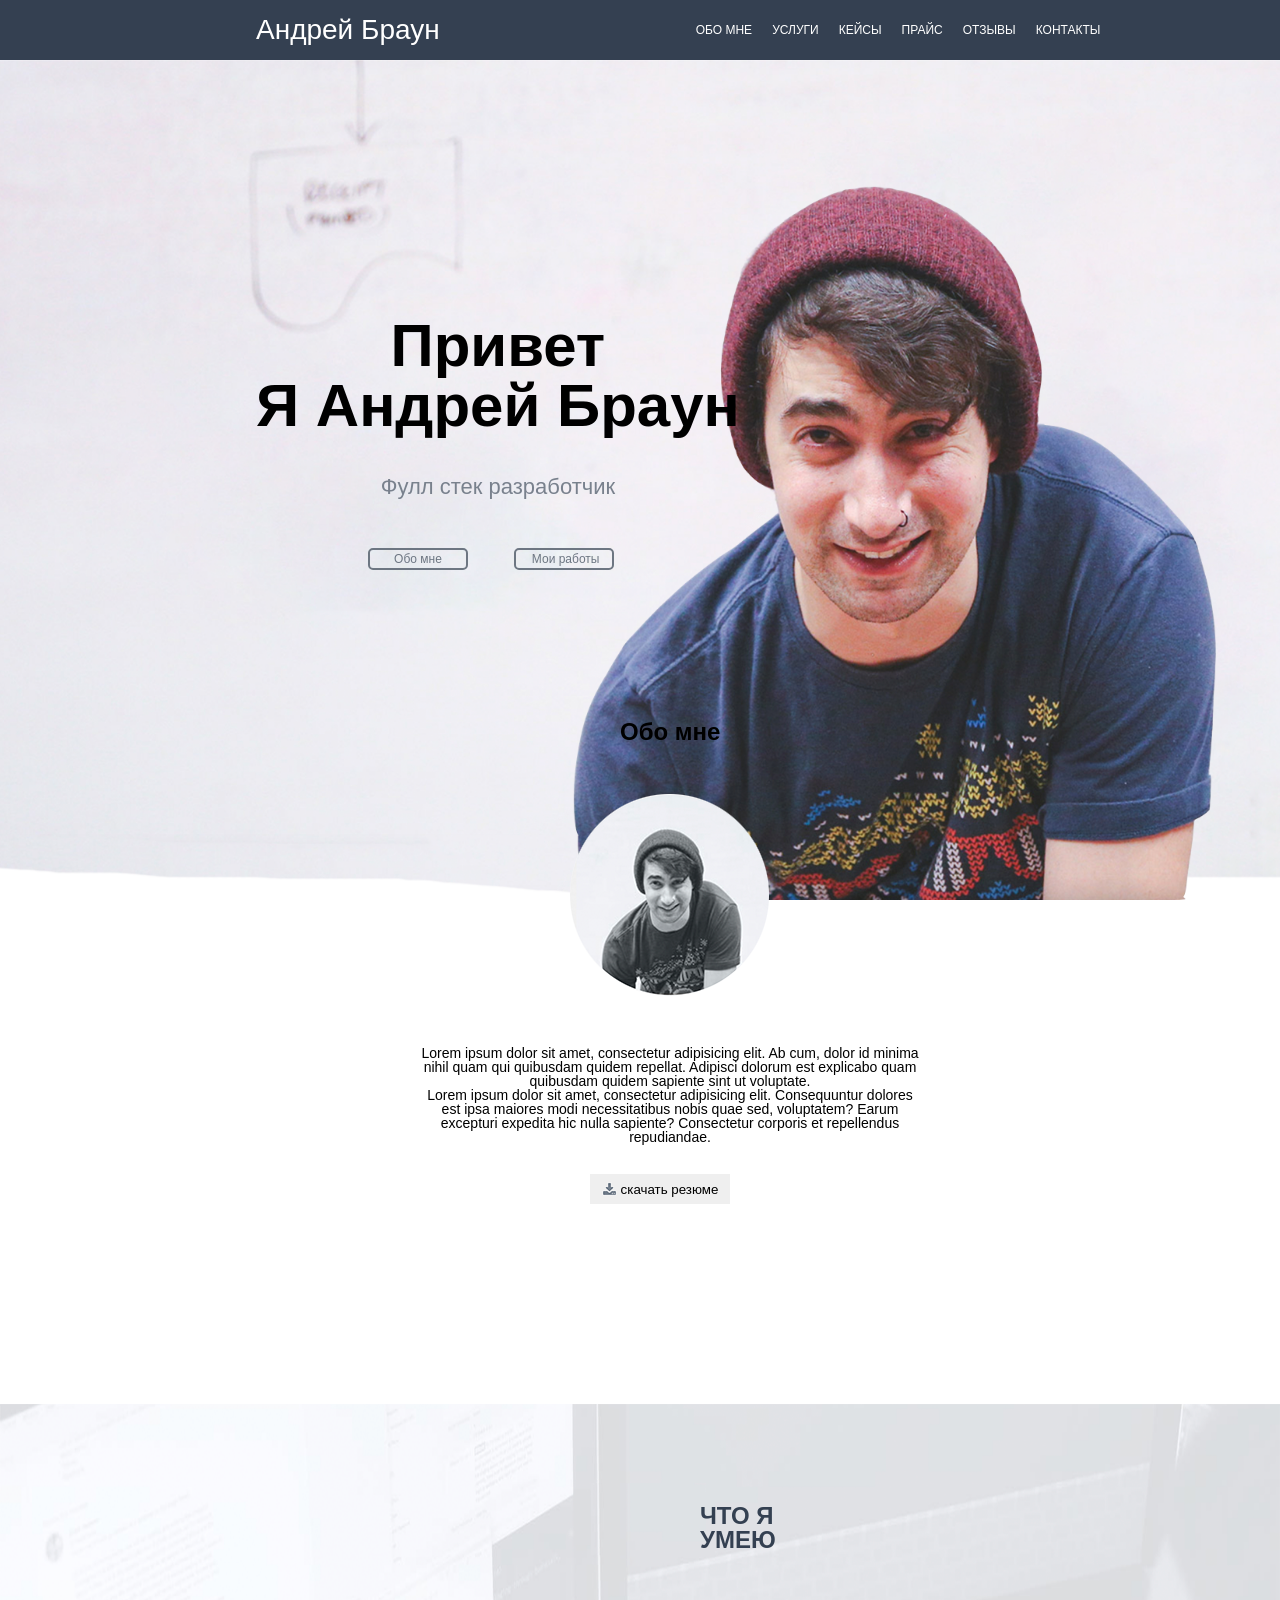
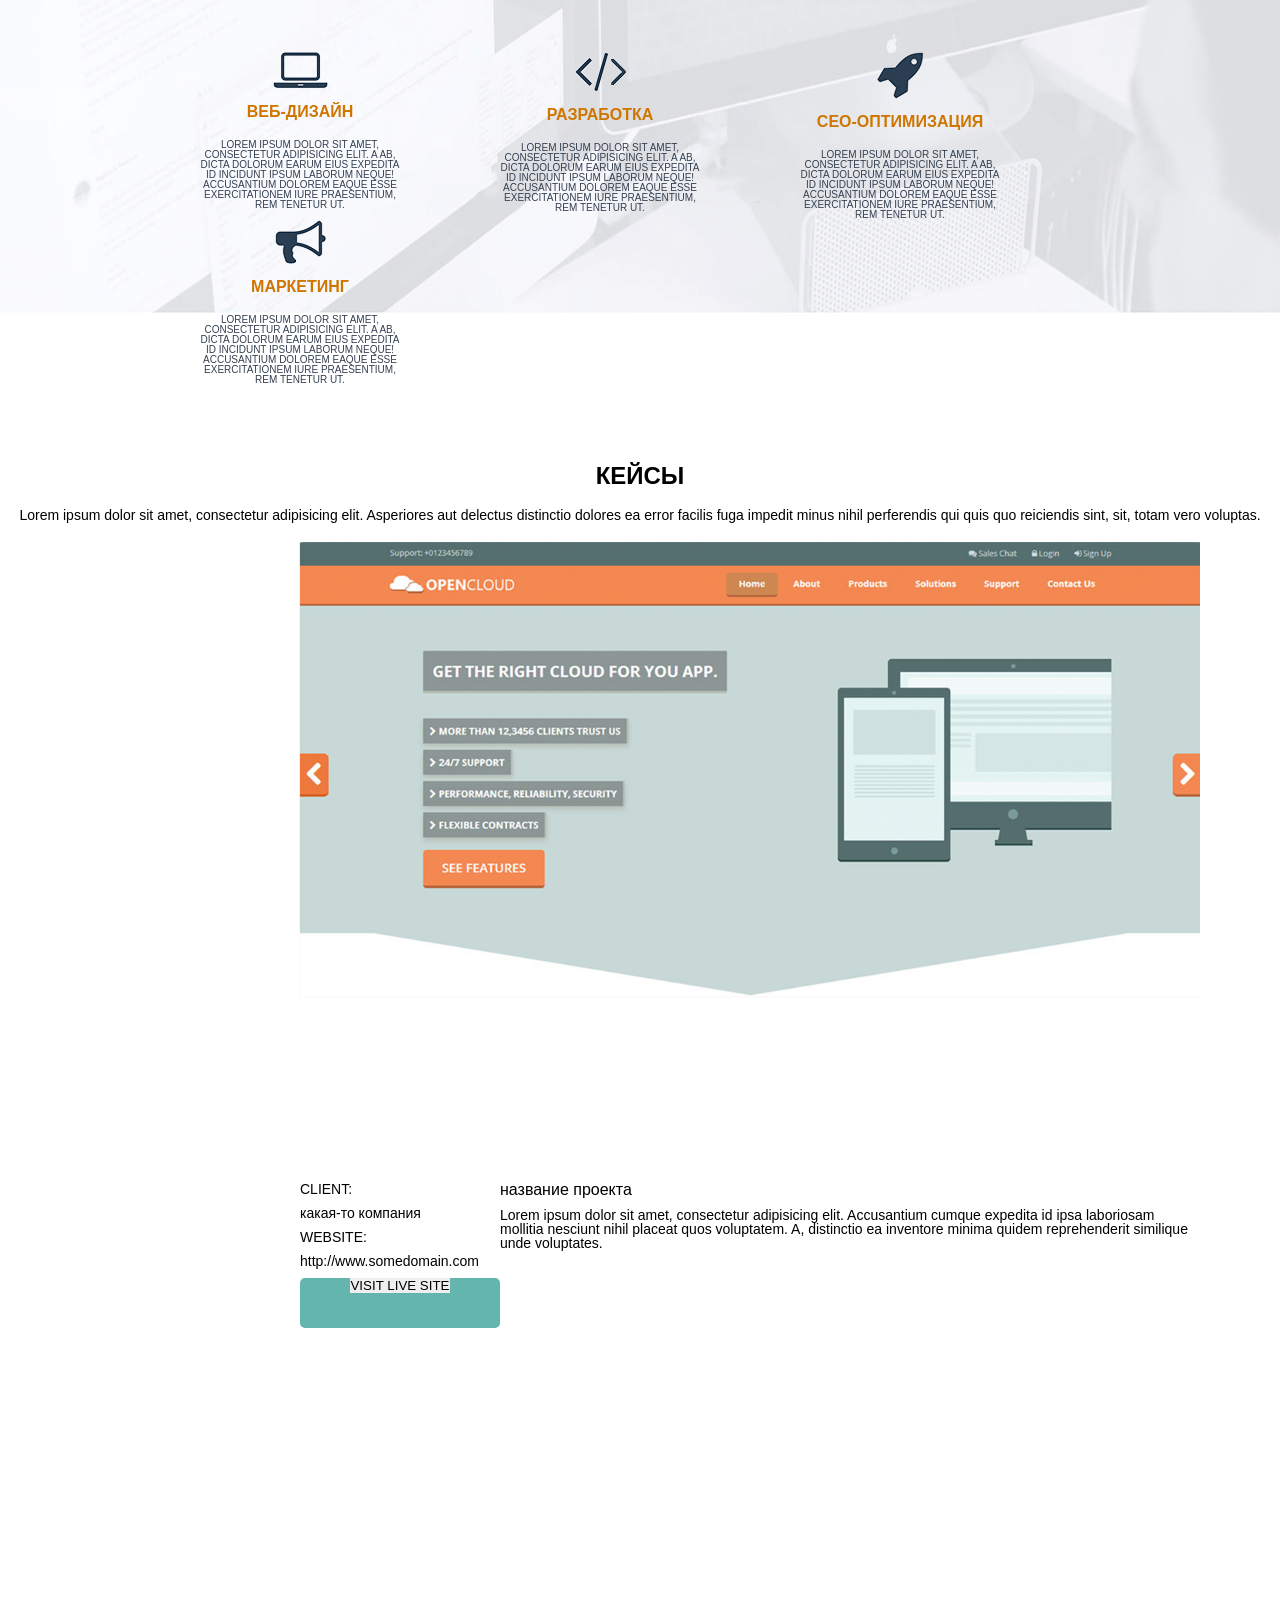
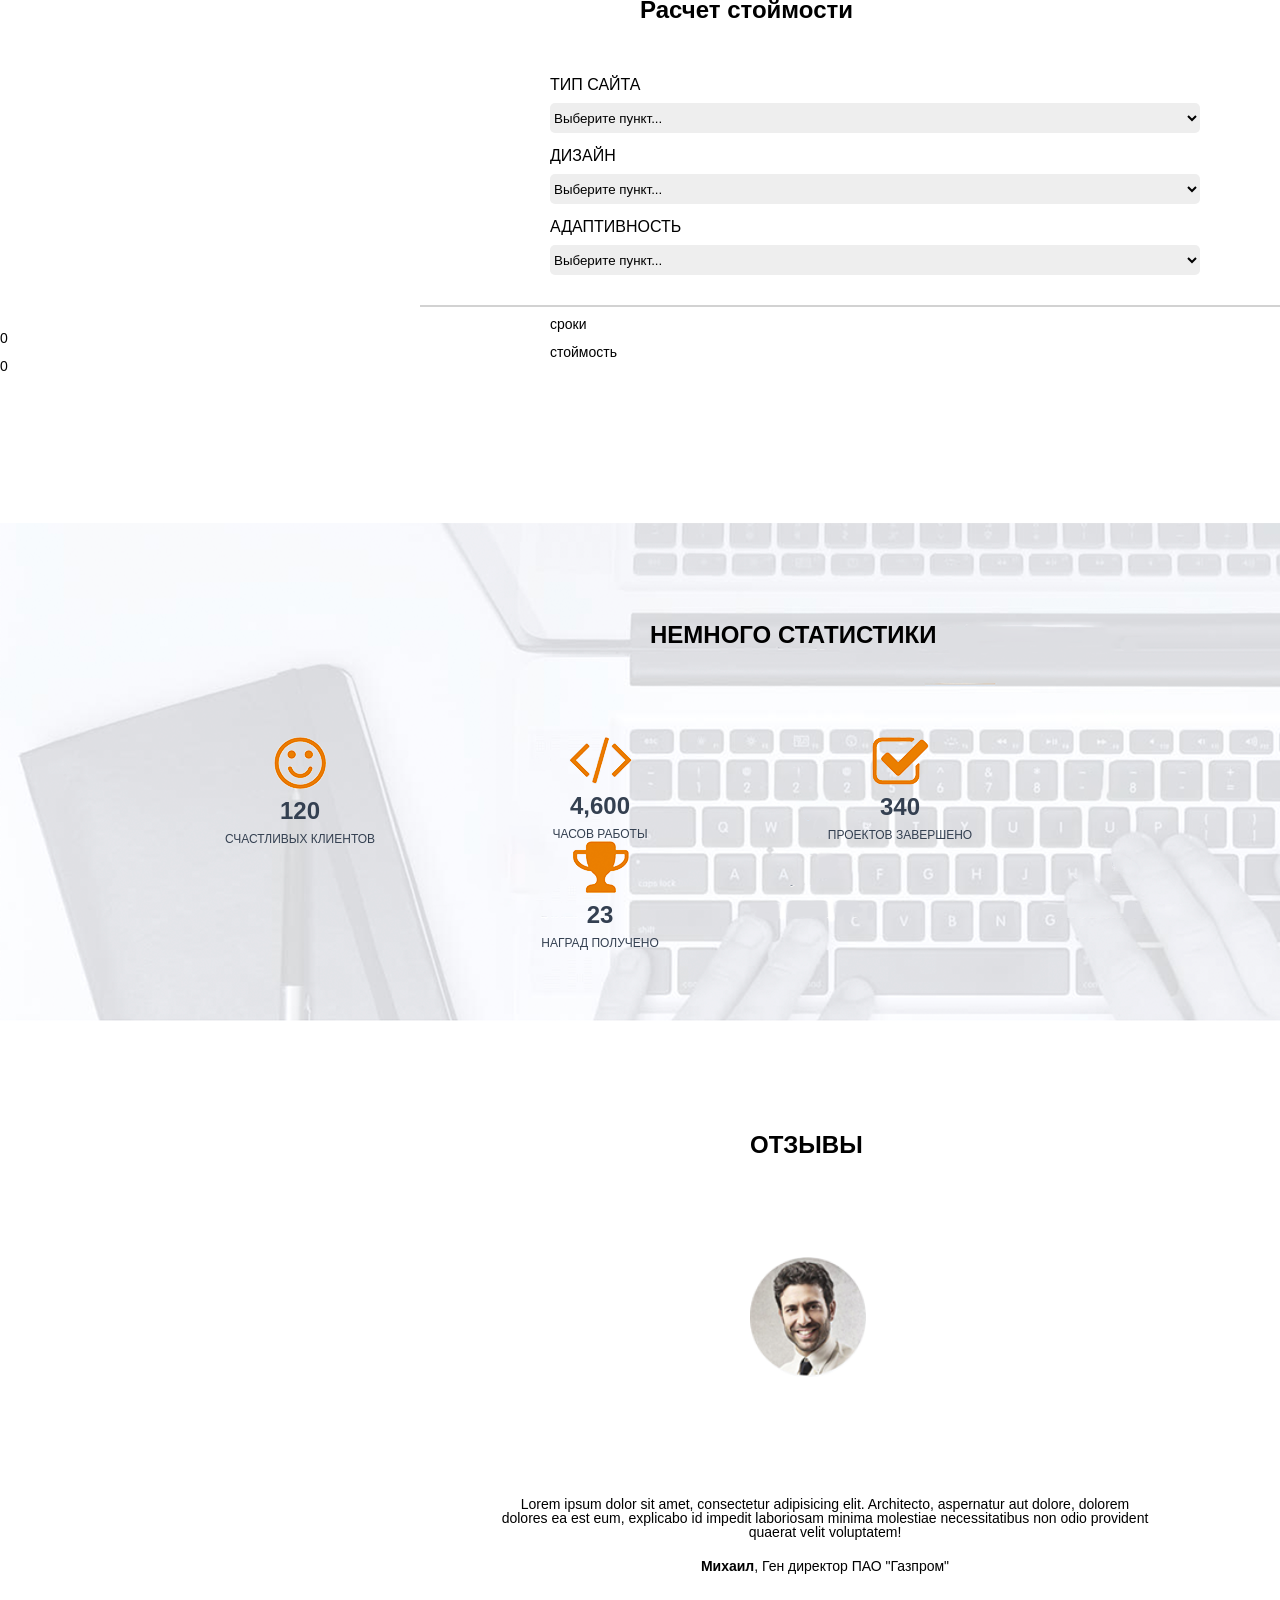
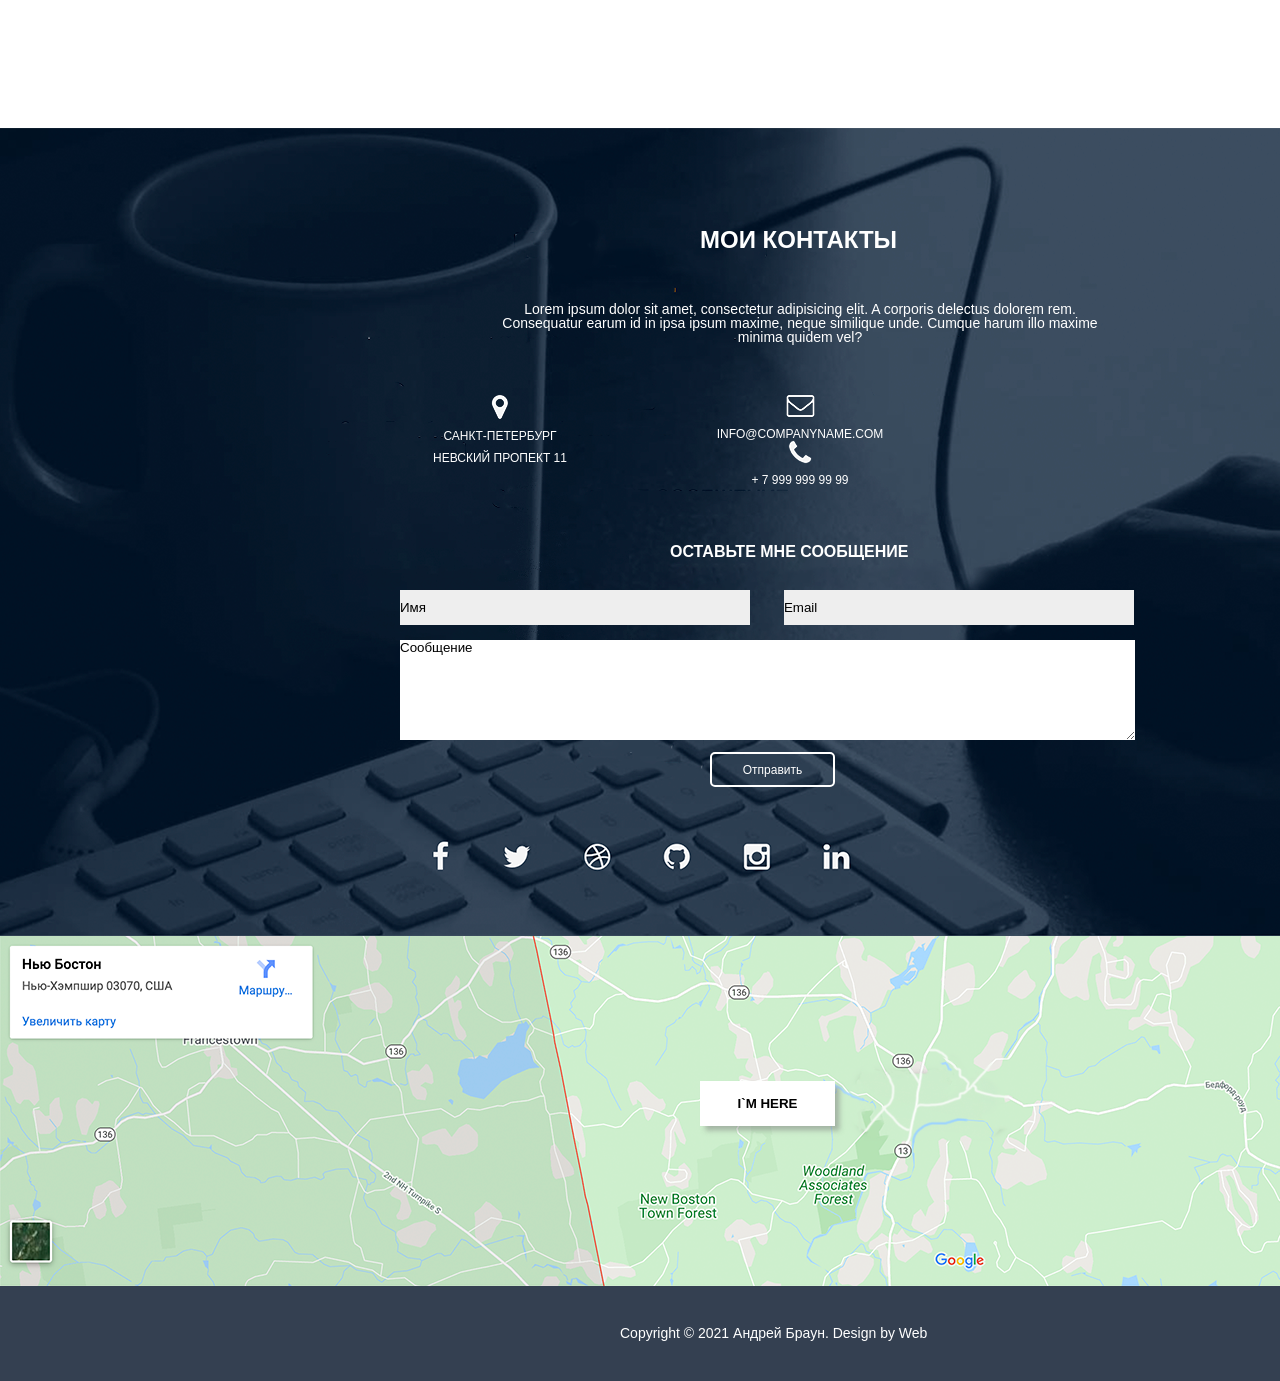
==== commit e397173b: "task2" ====
--- a/src/index.html
+++ b/src/index.html
@@ -35,13 +35,15 @@
 
     <div class="about">
         <h2>Oбо мне</h2>
-        <img src="img/фотка2.png">
+        <img id="man" src="img/фотка2.png">
         <p>Lorem ipsum dolor sit amet, consectetur adipisicing elit. Ab cum, dolor id minima nihil quam qui quibusdam quidem
             repellat. Adipisci dolorum est explicabo quam quibusdam quidem sapiente sint ut voluptate.</p>
         <p>Lorem ipsum dolor sit amet, consectetur adipisicing elit. Consequuntur dolores est ipsa maiores modi
             necessitatibus nobis quae sed, voluptatem? Earum excepturi expedita hic nulla sapiente? Consectetur corporis et
             repellendus repudiandae.</p>
-        <!--        <button type="submit" ><img src="img/иконка.png" alt="Кнопка «button»">скачать резюме</button>-->
+        <div class="saveRez">
+            <button type="submit" ><img src="img/иконка.png" alt="Кнопка «button»">скачать резюме</button>
+        </div>
     </div>
 </div>
 
@@ -160,35 +162,35 @@
 <div class="contacts">
     <h2>мои контакты</h2>
     <div class="contactText">
-    <p>Lorem ipsum dolor sit amet, consectetur adipisicing elit. A corporis delectus dolorem rem. Consequatur earum
-        id in ipsa ipsum maxime, neque similique unde. Cumque harum illo maxime minima quidem vel?</p>
+        <p>Lorem ipsum dolor sit amet, consectetur adipisicing elit. A corporis delectus dolorem rem. Consequatur earum
+            id in ipsa ipsum maxime, neque similique unde. Cumque harum illo maxime minima quidem vel?</p>
     </div>
     <div class="piece">
-    <ul>
-        <li>
-            <img src="img/гео.png">
-            <p>Санкт-петербург</p>
-            <p>Невский пропект 11</p>
-        </li>
-        <li>
-            <img src="img/конверт.png">
-            <p>info@companyname.com</p>
-        </li>
-        <li>
-            <img src="img/труба.png">
-            <p>+ 7 999 999 99 99</p>
-        </li>
-    </ul>
+        <ul>
+            <li>
+                <img src="img/гео.png">
+                <p>Санкт-петербург</p>
+                <p>Невский пропект 11</p>
+            </li>
+            <li>
+                <img src="img/конверт.png">
+                <p>info@companyname.com</p>
+            </li>
+            <li>
+                <img src="img/труба.png">
+                <p>+ 7 999 999 99 99</p>
+            </li>
+        </ul>
     </div>
     <div class="messageForm">
         <form method="post">
             <h3>Оставьте мне сообщение</h3>
             <div class="nameEmail">
-            <input type="text" value="Имя">
-            <input type="email" value="Email">
+                <input type="text" value="Имя">
+                <input type="email" value="Email">
             </div>
             <div class="messageT">
-            <textarea>Сообщение</textarea>
+                <textarea>Сообщение</textarea>
             </div>
             <button type="submit">Отправить</button>
         </form>
--- a/src/css/style.css
+++ b/src/css/style.css
@@ -52,14 +52,14 @@
 }
 
 .title_container input{
-    width: 40px;
+    width: 100px;
     text-align: center;
     border: 2px solid #6d7682;
     background: none;
     border-radius: 5px;
     color: #6d7682;
     font-size: 12px;
-    padding: 0px 16px;
+    padding: 2px 16px;
     margin: 50px 28px 0px 14px;
 }
 .about{
@@ -69,13 +69,21 @@
 
 }
 .about h2{
+    font-weight: bold;
     padding-left: 300px;
-    font-size: 16px;
-}
-.about img{
-    padding-left: 230px;
+    font-size: 24px;
+}
+#man{
+    padding-left: 250px;
     padding-top: 50px;
     padding-bottom: 50px;
+}
+.saveRez{
+    margin-left: 270px;
+    margin-top: 30px;
+}
+.saveRez img{
+    margin-right: 4px;
 }
 .about p{
     padding-left: 100px;
@@ -98,7 +106,8 @@
 }
 .skills h2{
     margin:100px 500px 100px 500px;
-    font-size: 16px;
+    font-size: 24px;
+    font-weight: bold;
     text-transform: uppercase;
     color: #344051;
 }
@@ -134,7 +143,8 @@
 
 #cases{
     text-align: center;
-    font-size: 16px;
+    font-size: 24px;
+    font-weight: bold;
     text-transform: uppercase;
     margin-bottom: 20px;
 }
@@ -179,8 +189,8 @@
     text-align: center;
     background: #63b5ae;
     border-radius: 5px;
-    color: white;
-    font-size: 12px;
+    /*color: white;*/
+    /*font-size: 12px;*/
 }
 
 #website{
@@ -307,7 +317,7 @@
     margin-bottom: 50px;
 }
 .piece{
-    width: 100%;
+    /*width: 100%;*/
     margin-left: 400px;
 }
 .piece p{
